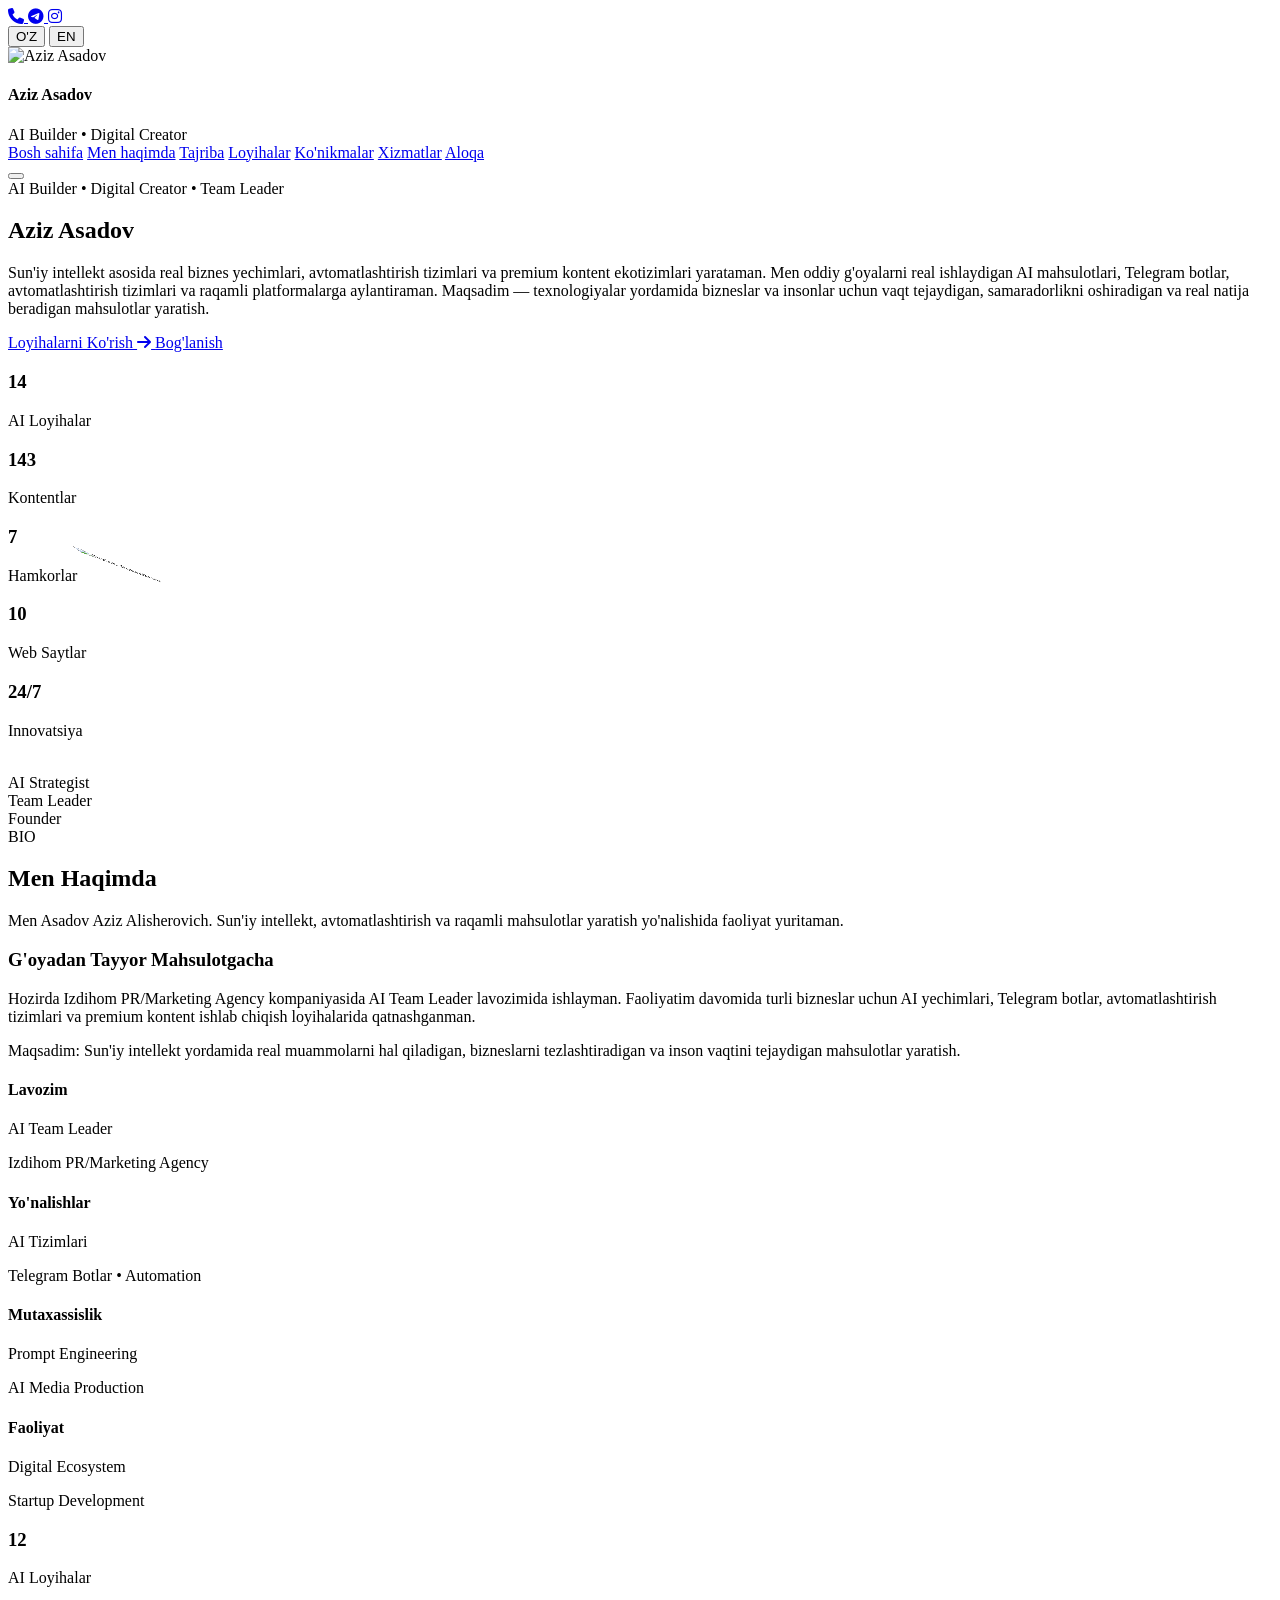
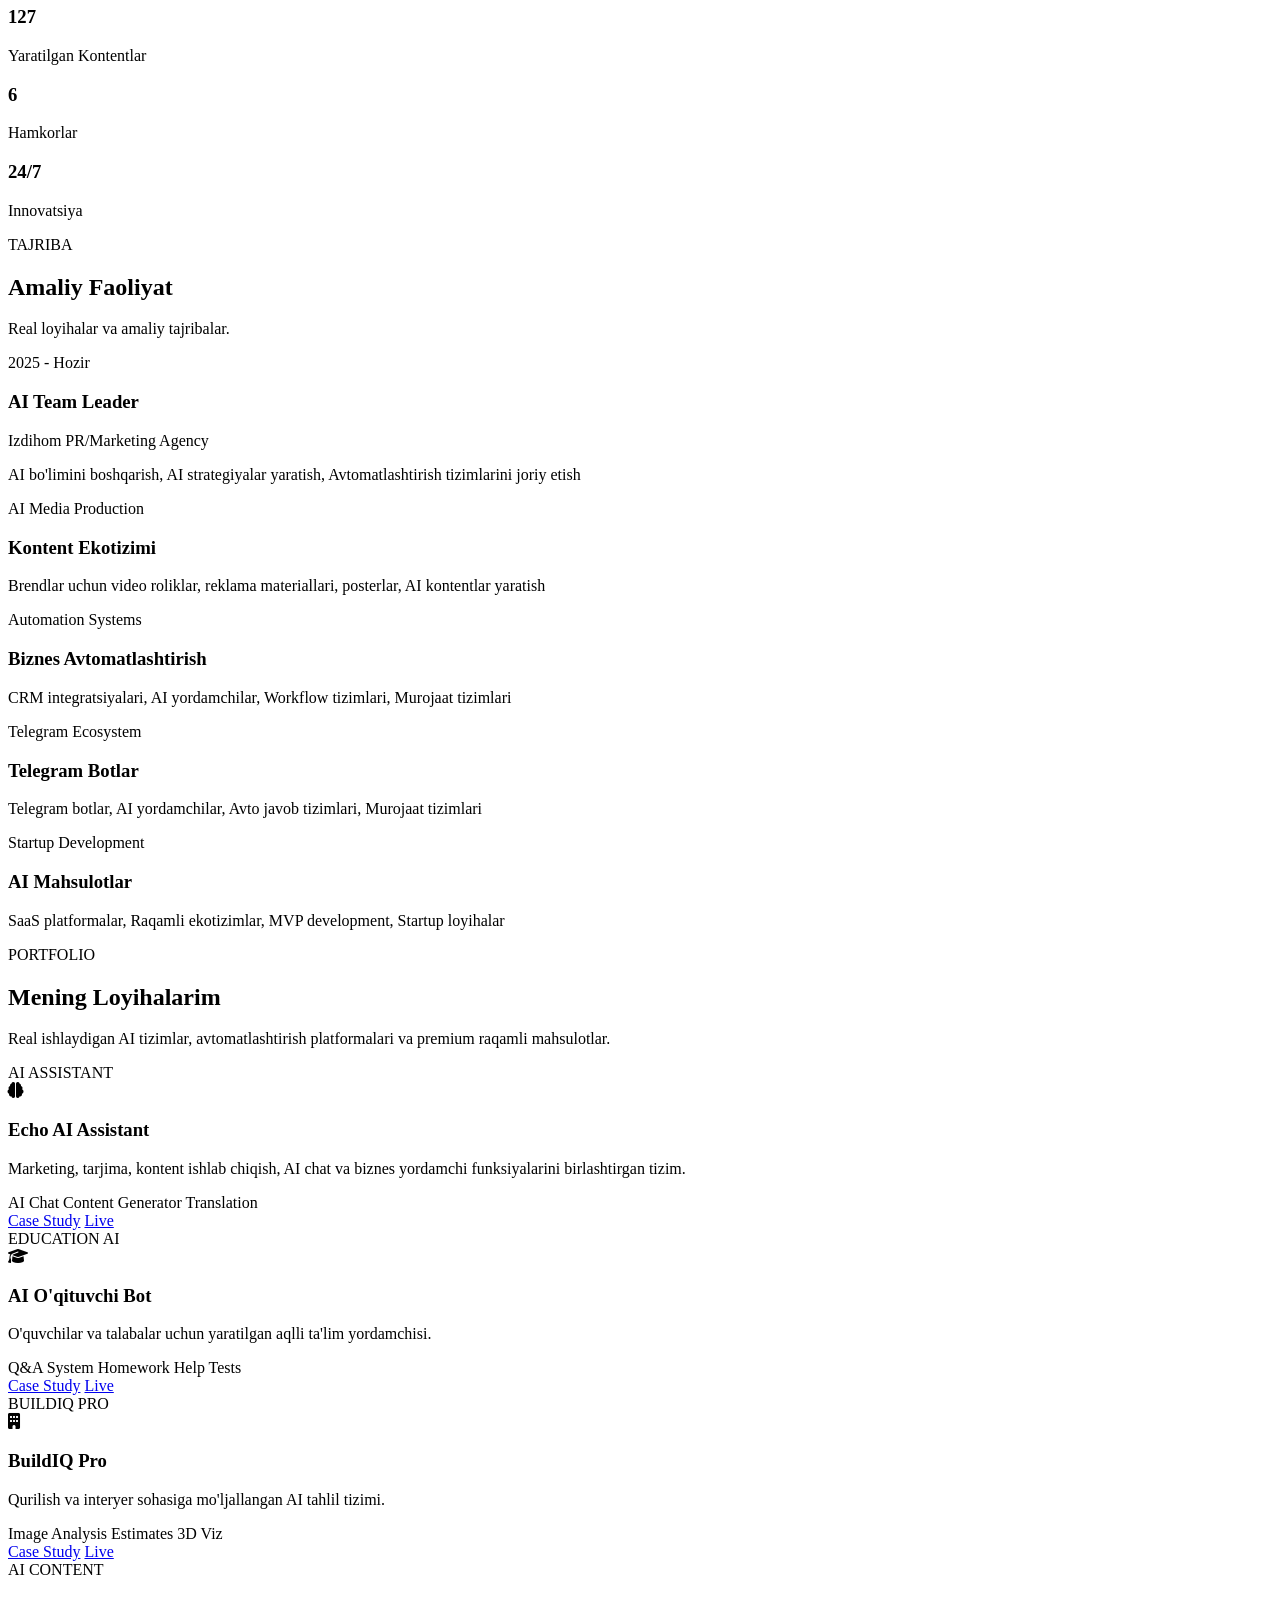
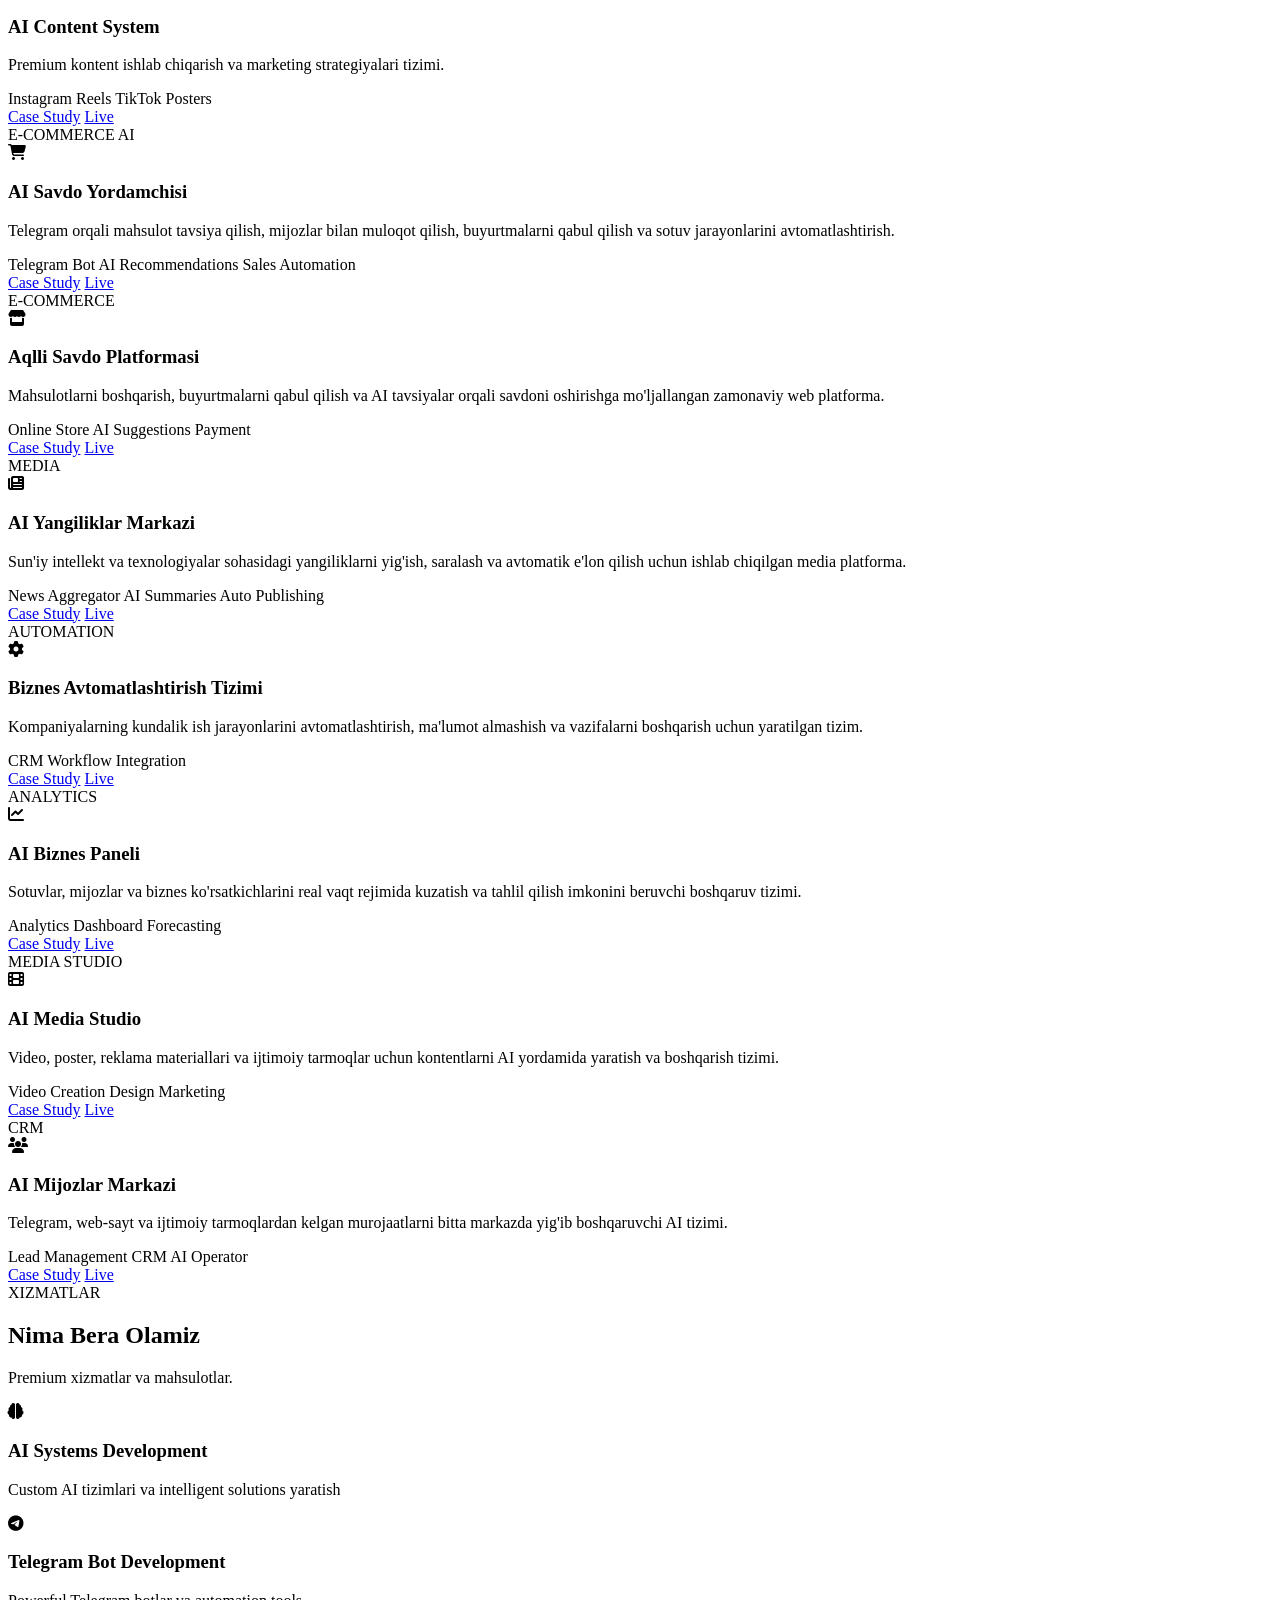
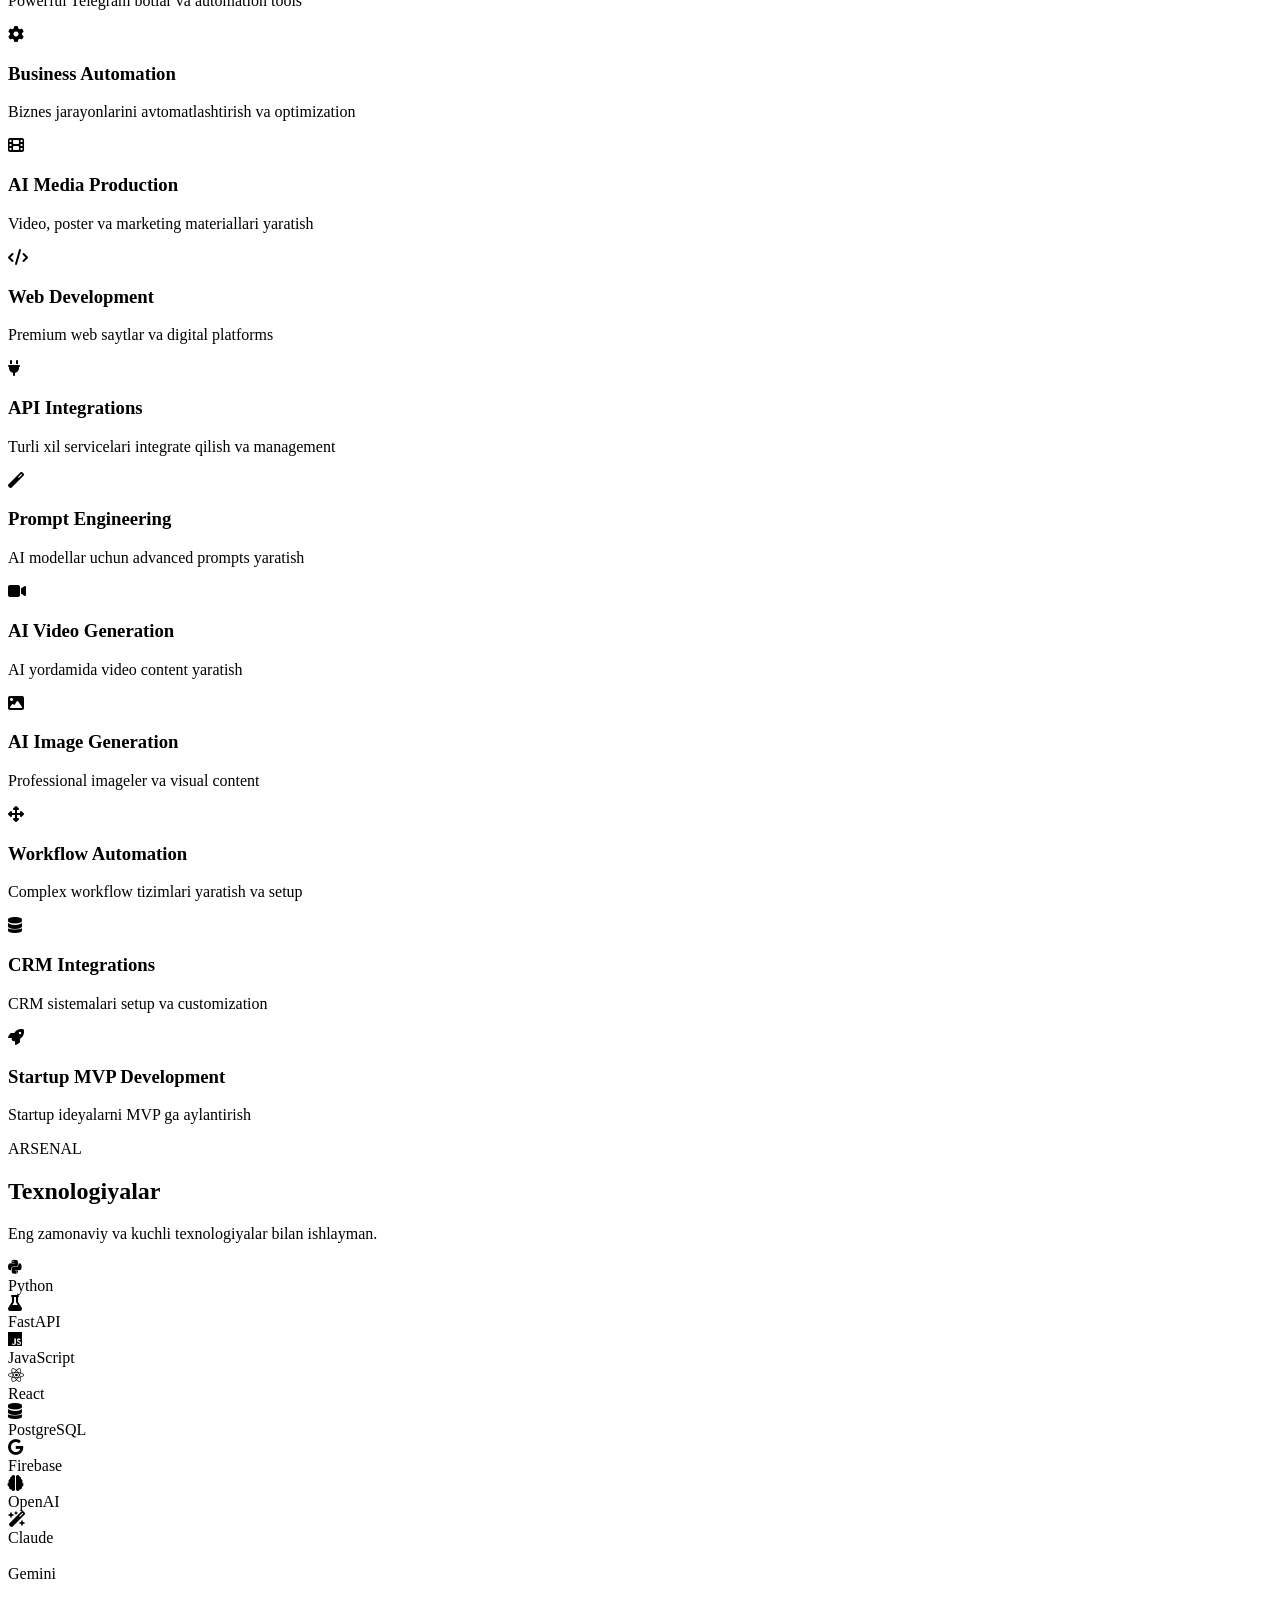
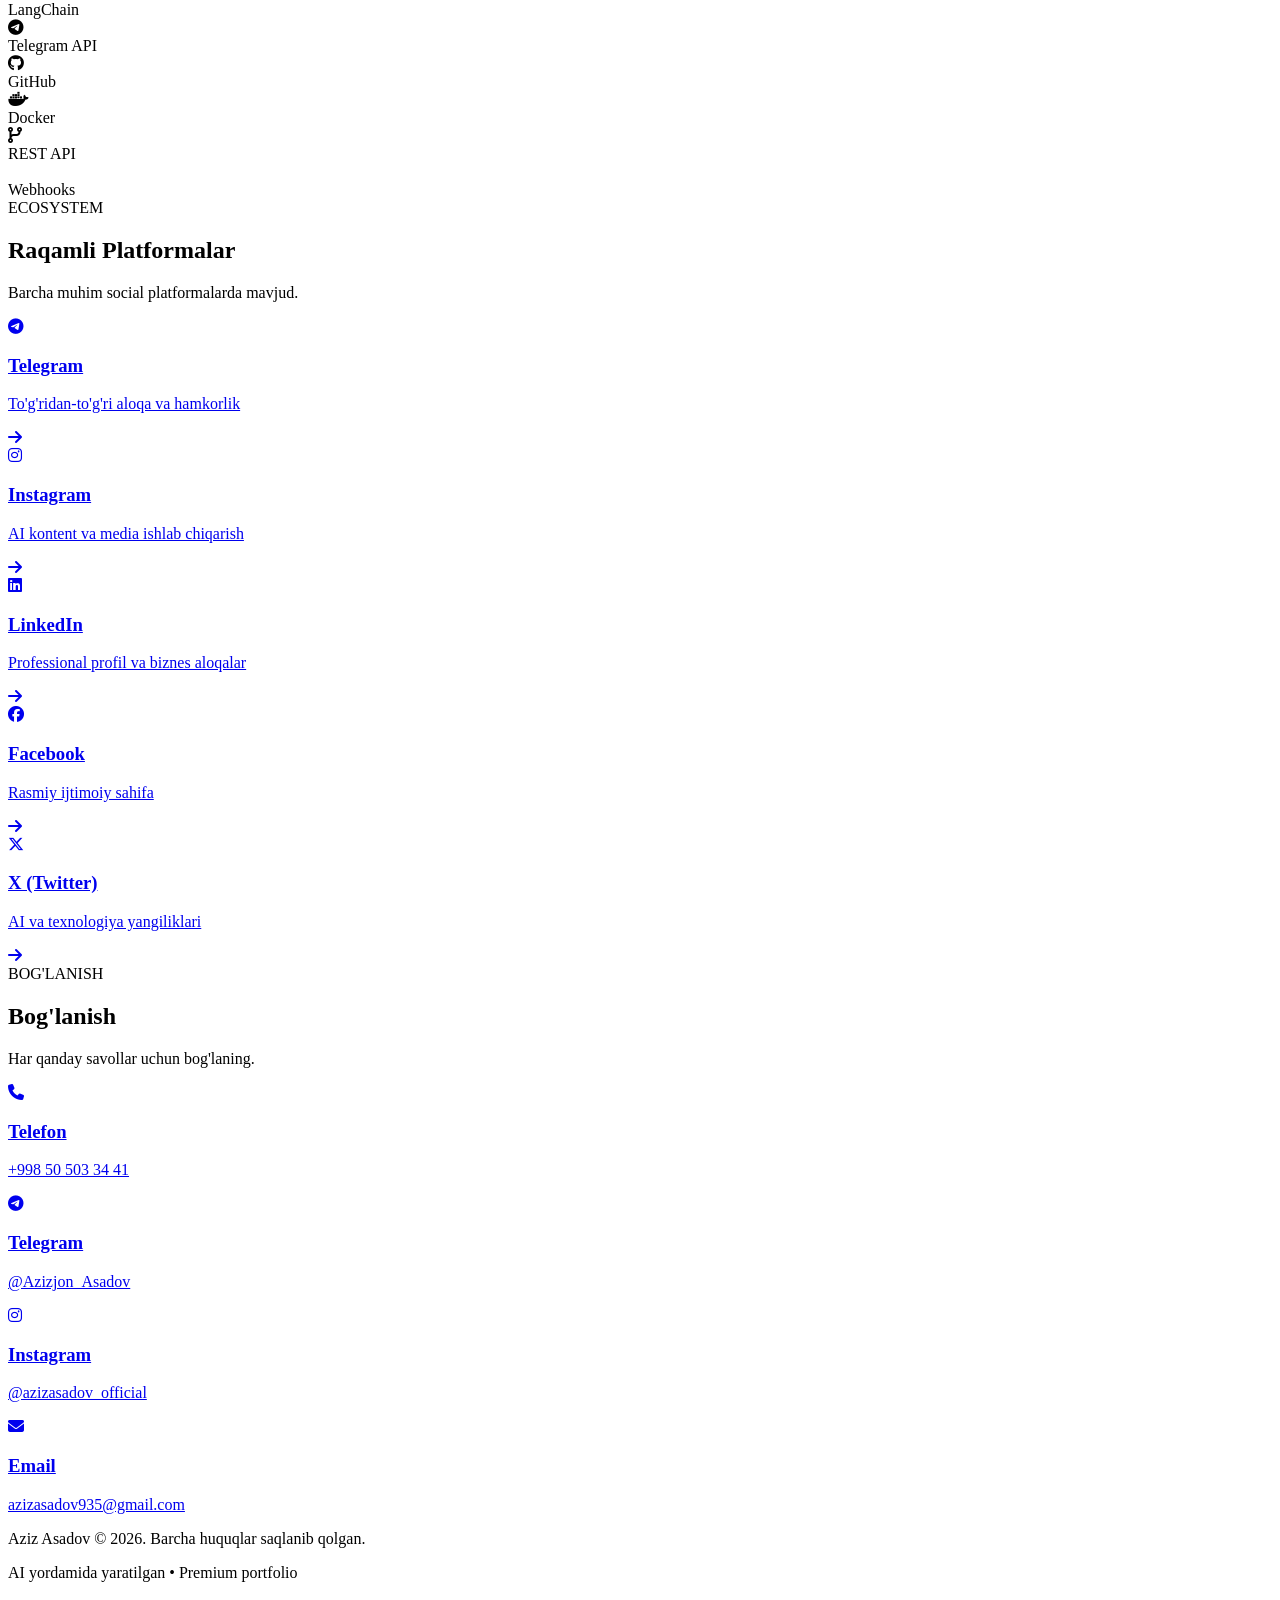
==== index (6).html @ 0d64b7e1 "Add files via upload" ====
<!DOCTYPE html>
<html lang="uz">
<head>
  <meta charset="UTF-8">
  <meta name="viewport" content="width=device-width, initial-scale=1.0">
  <title>Aziz Asadov | AI Builder & Digital Creator | Premium Portfolio</title>
  <meta name="description" content="Aziz Asadov - Senior AI Builder, Digital Creator, Startup Founder. Sun'iy intellekt, Telegram botlar, automation systems va premium digital products.">
  <meta name="keywords" content="Aziz Asadov, AI Builder, Startup Founder, Telegram Bot Developer, AI Systems">
  <meta property="og:title" content="Aziz Asadov | AI Builder & Digital Creator">
  <meta property="og:description" content="Premium portfolio showcasing AI systems, automation platforms and digital products.">
  <meta name="twitter:card" content="summary_large_image">
  
  <link rel="preconnect" href="https://fonts.googleapis.com">
  <link rel="preconnect" href="https://fonts.gstatic.com" crossorigin>
  <link href="https://fonts.googleapis.com/css2?family=Inter:wght@300;400;500;600;700;800;900&display=swap" rel="stylesheet">
  <link rel="stylesheet" href="https://cdnjs.cloudflare.com/ajax/libs/font-awesome/6.5.2/css/all.min.css">
  
  <link rel="stylesheet" href="assets/css/main.css">
  <link rel="stylesheet" href="assets/css/animations.css">
  <link rel="stylesheet" href="assets/css/responsive.css">

  <link rel="icon" type="image/png" href="assets/icons/favicon.png">
  <link rel="apple-touch-icon" href="assets/icons/favicon.png">
  
</head>
<body>

  <!-- ====================================
       PREMIUM LOADING SCREEN
  ==================================== -->
  <div id="loader" class="premium-loader">
    <div class="loader-background">
      <svg class="circuit-board" viewBox="0 0 1000 1000" xmlns="http://www.w3.org/2000/svg">
        <defs>
          <linearGradient id="circuit-grad" x1="0%" y1="0%" x2="100%" y2="100%">
            <stop offset="0%" style="stop-color:#7C3AED;stop-opacity:0.3" />
            <stop offset="50%" style="stop-color:#06B6D4;stop-opacity:0.3" />
            <stop offset="100%" style="stop-color:#7C3AED;stop-opacity:0.3" />
          </linearGradient>
        </defs>
        <!-- Circuit lines -->
        <circle cx="500" cy="500" r="400" fill="none" stroke="url(#circuit-grad)" stroke-width="2" opacity="0.3"/>
        <circle cx="500" cy="500" r="300" fill="none" stroke="url(#circuit-grad)" stroke-width="1.5" opacity="0.2"/>
      </svg>
    </div>

   <div class="loader-content">
    <!-- Avatar circle -->
    <div class="loader-avatar-wrapper">
        <div class="avatar-pulse"></div>

        <img
            src="assets/images/avatar.png"
            alt="Aziz Asadov"
            class="loader-avatar"
        >

        <div class="avatar-ring-1"></div>
        <div class="avatar-ring-2"></div>
    </div>
  </div>

      <!-- Center text -->
      <h1 class="loader-title">AZIZ ASADOV</h1>
      <p class="loader-subtitle">Initializing Digital Ecosystem...</p>

      <!-- Status items -->
      <div class="loader-status">
        <div class="status-item">
          <i class="fas fa-brain"></i>
          <span>AI SYSTEMS</span>
        </div>
        <div class="status-item">
          <i class="fas fa-database"></i>
          <span>DATABASE</span>
        </div>
        <div class="status-item">
          <i class="fas fa-cloud"></i>
          <span>API SERVICES</span>
        </div>
        <div class="status-item">
          <i class="fas fa-cog"></i>
          <span>AUTOMATION</span>
        </div>
        <div class="status-item">
          <i class="fas fa-play-circle"></i>
          <span>MEDIA ENGINE</span>
        </div>
      </div>

      <!-- Progress bar -->
      <div class="progress-wrapper">
        <div class="progress-bar">
          <div class="progress-fill"></div>
        </div>
        <span class="progress-text">0%</span>
      </div>

      <!-- Quote -->
      <p class="loader-quote">Kod. G'oya. Intellekt. Natija.</p>
      <p class="loader-tagline">AI BILAN CHEKSIZ IMKONIYATLAR</p>
    </div>
  </div>

  <!-- ====================================
       AURORA BACKGROUND
  ==================================== -->
  <div class="aurora-container">
    <div class="aurora aurora-1"></div>
    <div class="aurora aurora-2"></div>
    <div class="aurora aurora-3"></div>
  </div>

  <!-- ====================================
       FLOATING DOCK
  ==================================== -->
  <div class="floating-dock">
    <a href="tel:+998505033441" class="dock-item" data-tooltip="+998 50 503 34 41">
      <i class="fas fa-phone"></i>
    </a>
    <a href="https://t.me/Azizjon_Asadov" target="_blank" class="dock-item" data-tooltip="@Azizjon_Asadov">
      <i class="fab fa-telegram"></i>
    </a>
    <a href="https://instagram.com/azizasadov_official" target="_blank" class="dock-item" data-tooltip="@azizasadov_official">
      <i class="fab fa-instagram"></i>
    </a>
  </div>

  <!-- ====================================
       LANGUAGE SWITCHER
  ==================================== -->
  <div class="language-switcher">
    <button class="lang-btn active" data-lang="uz">O'Z</button>
    <button class="lang-btn" data-lang="en">EN</button>
  </div>

  <!-- ====================================
       HEADER
  ==================================== -->
  <header class="header">
    <div class="container">
      <div class="logo-avatar">
         <img src="assets/images/avatar.png" alt="Aziz Asadov">
        </div>
        <div class="logo-text-group">
          <h4 class="logo-name">Aziz Asadov</h4>
          <span class="logo-subtitle">AI Builder • Digital Creator</span>
        </div>
      </div>

      <nav class="navbar" id="navbar">
        <a href="#home" class="nav-link" data-text-key="nav.home">Bosh sahifa</a>
        <a href="#about" class="nav-link" data-text-key="nav.about">Men haqimda</a>
        <a href="#experience" class="nav-link" data-text-key="nav.experience">Tajriba</a>
        <a href="#projects" class="nav-link" data-text-key="nav.projects">Loyihalar</a>
        <a href="#skills" class="nav-link" data-text-key="nav.skills">Ko'nikmalar</a>
        <a href="#services" class="nav-link" data-text-key="nav.services">Xizmatlar</a>
        <a href="#contact" class="nav-link" data-text-key="nav.contact">Aloqa</a>
      </nav>

      <button class="mobile-menu-btn">
        <span></span>
        <span></span>
        <span></span>
      </button>
    </div>
  </header>

  <!-- ====================================
       HERO SECTION
  ==================================== -->
  <section id="home" class="hero">
    <div class="container">
      <div class="hero-content">
        <div class="hero-left">
          <div class="hero-badge">AI Builder • Digital Creator • Team Leader</div>
          <h1 class="hero-title">Aziz Asadov</h1>
          <p class="hero-description">Sun'iy intellekt asosida real biznes yechimlari, avtomatlashtirish tizimlari va premium kontent ekotizimlari yarataman.
          
Men oddiy g'oyalarni real ishlaydigan AI mahsulotlari, Telegram botlar, avtomatlashtirish tizimlari va raqamli platformalarga aylantiraman. Maqsadim — texnologiyalar yordamida bizneslar va insonlar uchun vaqt tejaydigan, samaradorlikni oshiradigan va real natija beradigan mahsulotlar yaratish.</p>
          <div class="hero-cta">
            <a href="#projects" class="btn btn-primary">
              Loyihalarni Ko'rish
              <span class="btn-icon"><i class="fas fa-arrow-right"></i></span>
            </a>
            <a href="#contact" class="btn btn-secondary">Bog'lanish</a>
          </div>
          <div class="hero-stats">
            <div class="stat"><h3>20<span>+</span></h3><p>AI Loyihalar</p></div>
            <div class="stat"><h3>200<span>+</span></h3><p>Kontentlar</p></div>
            <div class="stat"><h3>10<span>+</span></h3><p>Hamkorlar</p></div>
            <div class="stat"><h3>15<span>+</span></h3><p>Web Saytlar</p></div>
            <div class="stat"><h3>24<span>/7</span></h3><p>Innovatsiya</p></div>
          </div>
        </div>
        <div class="hero-right">
          <div class="avatar-container">
            <div class="ring ring-1"></div>
            <div class="ring ring-2"></div>
            <div class="ring ring-3"></div>
            <div class="avatar-wrapper">
              <img src="assets/images/avatar.png" alt="Aziz Asadov" class="avatar">
              </div>
              <div class="ai-particles">
                <div class="particle particle-1"></div>
                <div class="particle particle-2"></div>
                <div class="particle particle-3"></div>
              </div>
            </div>
            <div class="floating-badge badge-1">AI Strategist</div>
            <div class="floating-badge badge-2">Team Leader</div>
            <div class="floating-badge badge-3">Founder</div>
          </div>
        </div>
      </div>
    </div>
  </section>

  <!-- ====================================
       ABOUT SECTION
  ==================================== -->
  <section id="about" class="about">
    <div class="container">
      <div class="section-header">
        <span class="section-label">BIO</span>
        <h2 class="section-title">Men Haqimda</h2>
        <p class="section-subtitle">Men Asadov Aziz Alisherovich. Sun'iy intellekt, avtomatlashtirish va raqamli mahsulotlar yaratish yo'nalishida faoliyat yuritaman.</p>
      </div>
      <div class="about-grid">
        <div class="about-left">
          <div class="large-card">
            <h3 class="card-title">G'oyadan Tayyor Mahsulotgacha</h3>
            <p class="card-text">Hozirda Izdihom PR/Marketing Agency kompaniyasida AI Team Leader lavozimida ishlayman. Faoliyatim davomida turli bizneslar uchun AI yechimlari, Telegram botlar, avtomatlashtirish tizimlari va premium kontent ishlab chiqish loyihalarida qatnashganman.</p>
            <p class="card-text">Maqsadim: Sun'iy intellekt yordamida real muammolarni hal qiladigan, bizneslarni tezlashtiradigan va inson vaqtini tejaydigan mahsulotlar yaratish.</p>
          </div>
        </div>
        <div class="about-right">
          <div class="info-card">
            <h4 class="info-title">Lavozim</h4>
            <p class="info-value">AI Team Leader</p>
            <span class="info-sub">Izdihom PR/Marketing Agency</span>
          </div>
          <div class="info-card">
            <h4 class="info-title">Yo'nalishlar</h4>
            <p class="info-value">AI Tizimlari</p>
            <span class="info-sub">Telegram Botlar • Automation</span>
          </div>
          <div class="info-card">
            <h4 class="info-title">Mutaxassislik</h4>
            <p class="info-value">Prompt Engineering</p>
            <span class="info-sub">AI Media Production</span>
          </div>
          <div class="info-card">
            <h4 class="info-title">Faoliyat</h4>
            <p class="info-value">Digital Ecosystem</p>
            <span class="info-sub">Startup Development</span>
          </div>
        </div>
      </div>
    </div>
  </section>

  <!-- ====================================
       ACHIEVEMENTS
  ==================================== -->
  <section class="achievements">
    <div class="container">
      <div class="achievement-grid">
        <div class="achievement-card">
          <h3>20<span>+</span></h3>
          <p>AI Loyihalar</p>
        </div>
        <div class="achievement-card">
          <h3>200<span>+</span></h3>
          <p>Yaratilgan Kontentlar</p>
        </div>
        <div class="achievement-card">
          <h3>10<span>+</span></h3>
          <p>Hamkorlar</p>
        </div>
        <div class="achievement-card">
          <h3>24<span>/7</span></h3>
          <p>Innovatsiya</p>
        </div>
      </div>
    </div>
  </section>

  <!-- ====================================
       EXPERIENCE TIMELINE
  ==================================== -->
  <section id="experience" class="experience">
    <div class="container">
      <div class="section-header">
        <span class="section-label">TAJRIBA</span>
        <h2 class="section-title">Amaliy Faoliyat</h2>
        <p class="section-subtitle">Real loyihalar va amaliy tajribalar.</p>
      </div>
      <div class="timeline">
        <div class="timeline-item">
          <div class="timeline-marker"></div>
          <div class="timeline-content">
            <span class="timeline-label">2025 - Hozir</span>
            <h3 class="timeline-title">AI Team Leader</h3>
            <p class="timeline-company">Izdihom PR/Marketing Agency</p>
            <p class="timeline-desc">AI bo'limini boshqarish, AI strategiyalar yaratish, Avtomatlashtirish tizimlarini joriy etish</p>
          </div>
        </div>
        <div class="timeline-item">
          <div class="timeline-marker"></div>
          <div class="timeline-content">
            <span class="timeline-label">AI Media Production</span>
            <h3 class="timeline-title">Kontent Ekotizimi</h3>
            <p class="timeline-desc">Brendlar uchun video roliklar, reklama materiallari, posterlar, AI kontentlar yaratish</p>
          </div>
        </div>
        <div class="timeline-item">
          <div class="timeline-marker"></div>
          <div class="timeline-content">
            <span class="timeline-label">Automation Systems</span>
            <h3 class="timeline-title">Biznes Avtomatlashtirish</h3>
            <p class="timeline-desc">CRM integratsiyalari, AI yordamchilar, Workflow tizimlari, Murojaat tizimlari</p>
          </div>
        </div>
        <div class="timeline-item">
          <div class="timeline-marker"></div>
          <div class="timeline-content">
            <span class="timeline-label">Telegram Ecosystem</span>
            <h3 class="timeline-title">Telegram Botlar</h3>
            <p class="timeline-desc">Telegram botlar, AI yordamchilar, Avto javob tizimlari, Murojaat tizimlari</p>
          </div>
        </div>
        <div class="timeline-item">
          <div class="timeline-marker"></div>
          <div class="timeline-content">
            <span class="timeline-label">Startup Development</span>
            <h3 class="timeline-title">AI Mahsulotlar</h3>
            <p class="timeline-desc">SaaS platformalar, Raqamli ekotizimlar, MVP development, Startup loyihalar</p>
          </div>
        </div>
      </div>
    </div>
  </section>

  <!-- ====================================
       PROJECTS SECTION
  ==================================== -->
  <section id="projects" class="projects">
    <div class="container">
      <div class="section-header">
        <span class="section-label">PORTFOLIO</span>
        <h2 class="section-title">Mening Loyihalarim</h2>
        <p class="section-subtitle">Real ishlaydigan AI tizimlar, avtomatlashtirish platformalari va premium raqamli mahsulotlar.</p>
      </div>
      <div class="projects-grid">
        <!-- 1 -->
        <article class="project-card">
          <div class="project-header">
            <span class="project-type">AI ASSISTANT</span>
            <div class="project-icon"><i class="fas fa-brain"></i></div>
          </div>
          <h3 class="project-title">Echo AI Assistant</h3>
          <p class="project-desc">Marketing, tarjima, kontent ishlab chiqish, AI chat va biznes yordamchi funksiyalarini birlashtirgan tizim.</p>
          <div class="project-tech">
            <span class="tech-tag">AI Chat</span>
            <span class="tech-tag">Content Generator</span>
            <span class="tech-tag">Translation</span>
          </div>
          <div class="project-footer">
            <a href="#" class="project-link">Case Study</a>
            <a href="#" class="project-link live">Live</a>
          </div>
        </article>

        <!-- 2 -->
        <article class="project-card">
          <div class="project-header">
            <span class="project-type">EDUCATION AI</span>
            <div class="project-icon"><i class="fas fa-graduation-cap"></i></div>
          </div>
          <h3 class="project-title">AI O'qituvchi Bot</h3>
          <p class="project-desc">O'quvchilar va talabalar uchun yaratilgan aqlli ta'lim yordamchisi.</p>
          <div class="project-tech">
            <span class="tech-tag">Q&A System</span>
            <span class="tech-tag">Homework Help</span>
            <span class="tech-tag">Tests</span>
          </div>
          <div class="project-footer">
            <a href="#" class="project-link">Case Study</a>
            <a href="#" class="project-link live">Live</a>
          </div>
        </article>

        <!-- 3 -->
        <article class="project-card">
          <div class="project-header">
            <span class="project-type">BUILDIQ PRO</span>
            <div class="project-icon"><i class="fas fa-building"></i></div>
          </div>
          <h3 class="project-title">BuildIQ Pro</h3>
          <p class="project-desc">Qurilish va interyer sohasiga mo'ljallangan AI tahlil tizimi.</p>
          <div class="project-tech">
            <span class="tech-tag">Image Analysis</span>
            <span class="tech-tag">Estimates</span>
            <span class="tech-tag">3D Viz</span>
          </div>
          <div class="project-footer">
            <a href="#" class="project-link">Case Study</a>
            <a href="#" class="project-link live">Live</a>
          </div>
        </article>

        <!-- 4 -->
        <article class="project-card">
          <div class="project-header">
            <span class="project-type">AI CONTENT</span>
            <div class="project-icon"><i class="fas fa-sparkles"></i></div>
          </div>
          <h3 class="project-title">AI Content System</h3>
          <p class="project-desc">Premium kontent ishlab chiqarish va marketing strategiyalari tizimi.</p>
          <div class="project-tech">
            <span class="tech-tag">Instagram Reels</span>
            <span class="tech-tag">TikTok</span>
            <span class="tech-tag">Posters</span>
          </div>
          <div class="project-footer">
            <a href="#" class="project-link">Case Study</a>
            <a href="#" class="project-link live">Live</a>
          </div>
        </article>

        <!-- 5 -->
        <article class="project-card">
          <div class="project-header">
            <span class="project-type">E-COMMERCE AI</span>
            <div class="project-icon"><i class="fas fa-shopping-cart"></i></div>
          </div>
          <h3 class="project-title">AI Savdo Yordamchisi</h3>
          <p class="project-desc">Telegram orqali mahsulot tavsiya qilish, mijozlar bilan muloqot qilish, buyurtmalarni qabul qilish va sotuv jarayonlarini avtomatlashtirish.</p>
          <div class="project-tech">
            <span class="tech-tag">Telegram Bot</span>
            <span class="tech-tag">AI Recommendations</span>
            <span class="tech-tag">Sales Automation</span>
          </div>
          <div class="project-footer">
            <a href="#" class="project-link">Case Study</a>
            <a href="#" class="project-link live">Live</a>
          </div>
        </article>

        <!-- 6 -->
        <article class="project-card">
          <div class="project-header">
            <span class="project-type">E-COMMERCE</span>
            <div class="project-icon"><i class="fas fa-store"></i></div>
          </div>
          <h3 class="project-title">Aqlli Savdo Platformasi</h3>
          <p class="project-desc">Mahsulotlarni boshqarish, buyurtmalarni qabul qilish va AI tavsiyalar orqali savdoni oshirishga mo'ljallangan zamonaviy web platforma.</p>
          <div class="project-tech">
            <span class="tech-tag">Online Store</span>
            <span class="tech-tag">AI Suggestions</span>
            <span class="tech-tag">Payment</span>
          </div>
          <div class="project-footer">
            <a href="#" class="project-link">Case Study</a>
            <a href="#" class="project-link live">Live</a>
          </div>
        </article>

        <!-- 7 -->
        <article class="project-card">
          <div class="project-header">
            <span class="project-type">MEDIA</span>
            <div class="project-icon"><i class="fas fa-newspaper"></i></div>
          </div>
          <h3 class="project-title">AI Yangiliklar Markazi</h3>
          <p class="project-desc">Sun'iy intellekt va texnologiyalar sohasidagi yangiliklarni yig'ish, saralash va avtomatik e'lon qilish uchun ishlab chiqilgan media platforma.</p>
          <div class="project-tech">
            <span class="tech-tag">News Aggregator</span>
            <span class="tech-tag">AI Summaries</span>
            <span class="tech-tag">Auto Publishing</span>
          </div>
          <div class="project-footer">
            <a href="#" class="project-link">Case Study</a>
            <a href="#" class="project-link live">Live</a>
          </div>
        </article>

        <!-- 8 -->
        <article class="project-card">
          <div class="project-header">
            <span class="project-type">AUTOMATION</span>
            <div class="project-icon"><i class="fas fa-cog"></i></div>
          </div>
          <h3 class="project-title">Biznes Avtomatlashtirish Tizimi</h3>
          <p class="project-desc">Kompaniyalarning kundalik ish jarayonlarini avtomatlashtirish, ma'lumot almashish va vazifalarni boshqarish uchun yaratilgan tizim.</p>
          <div class="project-tech">
            <span class="tech-tag">CRM</span>
            <span class="tech-tag">Workflow</span>
            <span class="tech-tag">Integration</span>
          </div>
          <div class="project-footer">
            <a href="#" class="project-link">Case Study</a>
            <a href="#" class="project-link live">Live</a>
          </div>
        </article>

        <!-- 9 -->
        <article class="project-card">
          <div class="project-header">
            <span class="project-type">ANALYTICS</span>
            <div class="project-icon"><i class="fas fa-chart-line"></i></div>
          </div>
          <h3 class="project-title">AI Biznes Paneli</h3>
          <p class="project-desc">Sotuvlar, mijozlar va biznes ko'rsatkichlarini real vaqt rejimida kuzatish va tahlil qilish imkonini beruvchi boshqaruv tizimi.</p>
          <div class="project-tech">
            <span class="tech-tag">Analytics</span>
            <span class="tech-tag">Dashboard</span>
            <span class="tech-tag">Forecasting</span>
          </div>
          <div class="project-footer">
            <a href="#" class="project-link">Case Study</a>
            <a href="#" class="project-link live">Live</a>
          </div>
        </article>

        <!-- 10 -->
        <article class="project-card">
          <div class="project-header">
            <span class="project-type">MEDIA STUDIO</span>
            <div class="project-icon"><i class="fas fa-film"></i></div>
          </div>
          <h3 class="project-title">AI Media Studio</h3>
          <p class="project-desc">Video, poster, reklama materiallari va ijtimoiy tarmoqlar uchun kontentlarni AI yordamida yaratish va boshqarish tizimi.</p>
          <div class="project-tech">
            <span class="tech-tag">Video Creation</span>
            <span class="tech-tag">Design</span>
            <span class="tech-tag">Marketing</span>
          </div>
          <div class="project-footer">
            <a href="#" class="project-link">Case Study</a>
            <a href="#" class="project-link live">Live</a>
          </div>
        </article>

        <!-- 11 -->
        <article class="project-card">
          <div class="project-header">
            <span class="project-type">CRM</span>
            <div class="project-icon"><i class="fas fa-users"></i></div>
          </div>
          <h3 class="project-title">AI Mijozlar Markazi</h3>
          <p class="project-desc">Telegram, web-sayt va ijtimoiy tarmoqlardan kelgan murojaatlarni bitta markazda yig'ib boshqaruvchi AI tizimi.</p>
          <div class="project-tech">
            <span class="tech-tag">Lead Management</span>
            <span class="tech-tag">CRM</span>
            <span class="tech-tag">AI Operator</span>
          </div>
          <div class="project-footer">
            <a href="#" class="project-link">Case Study</a>
            <a href="#" class="project-link live">Live</a>
          </div>
        </article>
      </div>
    </div>
  </section>

  <!-- ====================================
       SERVICES SECTION
  ==================================== -->
  <section id="services" class="services">
    <div class="container">
      <div class="section-header">
        <span class="section-label">XIZMATLAR</span>
        <h2 class="section-title">Nima Bera Olamiz</h2>
        <p class="section-subtitle">Premium xizmatlar va mahsulotlar.</p>
      </div>
      <div class="services-grid">
        <div class="service-card">
          <div class="service-icon"><i class="fas fa-brain"></i></div>
          <h3>AI Systems Development</h3>
          <p>Custom AI tizimlari va intelligent solutions yaratish</p>
        </div>
        <div class="service-card">
          <div class="service-icon"><i class="fab fa-telegram"></i></div>
          <h3>Telegram Bot Development</h3>
          <p>Powerful Telegram botlar va automation tools</p>
        </div>
        <div class="service-card">
          <div class="service-icon"><i class="fas fa-cog"></i></div>
          <h3>Business Automation</h3>
          <p>Biznes jarayonlarini avtomatlashtirish va optimization</p>
        </div>
        <div class="service-card">
          <div class="service-icon"><i class="fas fa-film"></i></div>
          <h3>AI Media Production</h3>
          <p>Video, poster va marketing materiallari yaratish</p>
        </div>
        <div class="service-card">
          <div class="service-icon"><i class="fas fa-code"></i></div>
          <h3>Web Development</h3>
          <p>Premium web saytlar va digital platforms</p>
        </div>
        <div class="service-card">
          <div class="service-icon"><i class="fas fa-plug"></i></div>
          <h3>API Integrations</h3>
          <p>Turli xil servicelari integrate qilish va management</p>
        </div>
        <div class="service-card">
          <div class="service-icon"><i class="fas fa-magic"></i></div>
          <h3>Prompt Engineering</h3>
          <p>AI modellar uchun advanced prompts yaratish</p>
        </div>
        <div class="service-card">
          <div class="service-icon"><i class="fas fa-video"></i></div>
          <h3>AI Video Generation</h3>
          <p>AI yordamida video content yaratish</p>
        </div>
        <div class="service-card">
          <div class="service-icon"><i class="fas fa-image"></i></div>
          <h3>AI Image Generation</h3>
          <p>Professional imageler va visual content</p>
        </div>
        <div class="service-card">
          <div class="service-icon"><i class="fas fa-arrows-alt"></i></div>
          <h3>Workflow Automation</h3>
          <p>Complex workflow tizimlari yaratish va setup</p>
        </div>
        <div class="service-card">
          <div class="service-icon"><i class="fas fa-database"></i></div>
          <h3>CRM Integrations</h3>
          <p>CRM sistemalari setup va customization</p>
        </div>
        <div class="service-card">
          <div class="service-icon"><i class="fas fa-rocket"></i></div>
          <h3>Startup MVP Development</h3>
          <p>Startup ideyalarni MVP ga aylantirish</p>
        </div>
      </div>
    </div>
  </section>

  <!-- ====================================
       TECH ARSENAL
  ==================================== -->
  <section id="skills" class="skills">
    <div class="container">
      <div class="section-header">
        <span class="section-label">ARSENAL</span>
        <h2 class="section-title">Texnologiyalar</h2>
        <p class="section-subtitle">Eng zamonaviy va kuchli texnologiyalar bilan ishlayman.</p>
      </div>
      <div class="tech-showcase">
        <div class="tech-grid">
          <div class="tech-item">
            <div class="tech-icon"><i class="fab fa-python"></i></div>
            <span>Python</span>
          </div>
          <div class="tech-item">
            <div class="tech-icon"><i class="fas fa-flask"></i></div>
            <span>FastAPI</span>
          </div>
          <div class="tech-item">
            <div class="tech-icon"><i class="fab fa-js"></i></div>
            <span>JavaScript</span>
          </div>
          <div class="tech-item">
            <div class="tech-icon"><i class="fab fa-react"></i></div>
            <span>React</span>
          </div>
          <div class="tech-item">
            <div class="tech-icon"><i class="fas fa-database"></i></div>
            <span>PostgreSQL</span>
          </div>
          <div class="tech-item">
            <div class="tech-icon"><i class="fab fa-google"></i></div>
            <span>Firebase</span>
          </div>
          <div class="tech-item">
            <div class="tech-icon"><i class="fas fa-brain"></i></div>
            <span>OpenAI</span>
          </div>
          <div class="tech-item">
            <div class="tech-icon"><i class="fas fa-wand-magic-sparkles"></i></div>
            <span>Claude</span>
          </div>
          <div class="tech-item">
            <div class="tech-icon"><i class="fas fa-sparkles"></i></div>
            <span>Gemini</span>
          </div>
          <div class="tech-item">
            <div class="tech-icon"><i class="fas fa-link-chain"></i></div>
            <span>LangChain</span>
          </div>
          <div class="tech-item">
            <div class="tech-icon"><i class="fab fa-telegram"></i></div>
            <span>Telegram API</span>
          </div>
          <div class="tech-item">
            <div class="tech-icon"><i class="fab fa-github"></i></div>
            <span>GitHub</span>
          </div>
          <div class="tech-item">
            <div class="tech-icon"><i class="fab fa-docker"></i></div>
            <span>Docker</span>
          </div>
          <div class="tech-item">
            <div class="tech-icon"><i class="fas fa-code-branch"></i></div>
            <span>REST API</span>
          </div>
          <div class="tech-item">
            <div class="tech-icon"><i class="fas fa-hook"></i></div>
            <span>Webhooks</span>
          </div>
        </div>
      </div>
    </div>
  </section>

  <!-- ====================================
       DIGITAL ECOSYSTEM
  ==================================== -->
  <section class="digital-ecosystem">
    <div class="container">
      <div class="section-header">
        <span class="section-label">ECOSYSTEM</span>
        <h2 class="section-title">Raqamli Platformalar</h2>
        <p class="section-subtitle">Barcha muhim social platformalarda mavjud.</p>
      </div>
      <div class="social-cards-grid">
        <a href="https://t.me/Azizjon_Asadov" target="_blank" class="social-card">
          <div class="social-icon"><i class="fab fa-telegram"></i></div>
          <h3>Telegram</h3>
          <p>To'g'ridan-to'g'ri aloqa va hamkorlik</p>
          <span class="social-arrow"><i class="fas fa-arrow-right"></i></span>
        </a>
        <a href="https://instagram.com/azizasadov_official" target="_blank" class="social-card">
          <div class="social-icon"><i class="fab fa-instagram"></i></div>
          <h3>Instagram</h3>
          <p>AI kontent va media ishlab chiqarish</p>
          <span class="social-arrow"><i class="fas fa-arrow-right"></i></span>
        </a>
        <a href="https://linkedin.com/in/aziz-asadov-5956373b1" target="_blank" class="social-card">
          <div class="social-icon"><i class="fab fa-linkedin"></i></div>
          <h3>LinkedIn</h3>
          <p>Professional profil va biznes aloqalar</p>
          <span class="social-arrow"><i class="fas fa-arrow-right"></i></span>
        </a>
        <a href="https://facebook.com/azizjonasadov14" target="_blank" class="social-card">
          <div class="social-icon"><i class="fab fa-facebook"></i></div>
          <h3>Facebook</h3>
          <p>Rasmiy ijtimoiy sahifa</p>
          <span class="social-arrow"><i class="fas fa-arrow-right"></i></span>
        </a>
        <a href="https://x.com/AzizjonAsadov" target="_blank" class="social-card">
          <div class="social-icon"><i class="fab fa-x-twitter"></i></div>
          <h3>X (Twitter)</h3>
          <p>AI va texnologiya yangiliklari</p>
          <span class="social-arrow"><i class="fas fa-arrow-right"></i></span>
        </a>
      </div>
    </div>
  </section>

  <!-- ====================================
       CONTACT SECTION
  ==================================== -->
  <section id="contact" class="contact">
    <div class="container">
      <div class="section-header">
        <span class="section-label">BOG'LANISH</span>
        <h2 class="section-title">Bog'lanish</h2>
        <p class="section-subtitle">Har qanday savollar uchun bog'laning.</p>
      </div>
      <div class="contact-grid">
        <a href="tel:+998505033441" class="contact-card">
          <div class="contact-icon"><i class="fas fa-phone"></i></div>
          <h3>Telefon</h3>
          <p>+998 50 503 34 41</p>
        </a>
        <a href="https://t.me/Azizjon_Asadov" target="_blank" class="contact-card">
          <div class="contact-icon"><i class="fab fa-telegram"></i></div>
          <h3>Telegram</h3>
          <p>@Azizjon_Asadov</p>
        </a>
        <a href="https://instagram.com/azizasadov_official" target="_blank" class="contact-card">
          <div class="contact-icon"><i class="fab fa-instagram"></i></div>
          <h3>Instagram</h3>
          <p>@azizasadov_official</p>
        </a>
        <a href="mailto:azizasadov935@gmail.com" class="contact-card">
          <div class="contact-icon"><i class="fas fa-envelope"></i></div>
          <h3>Email</h3>
          <p>azizasadov935@gmail.com</p>
        </a>
      </div>
    </div>
  </section>

  <!-- ====================================
       FOOTER
  ==================================== -->
  <footer class="footer">
    <div class="container">
      <div class="footer-content">
        <div class="footer-text">
          <p>Aziz Asadov © 2026. Barcha huquqlar saqlanib qolgan.</p>
          <p>AI yordamida yaratilgan • Premium portfolio</p>
        </div>
        <div class="footer-links">
          <a href="https://github.com" target="_blank">GitHub</a>
          <a href="https://t.me/Azizjon_Asadov" target="_blank">Telegram</a>
          <a href="https://instagram.com/azizasadov_official" target="_blank">Instagram</a>
        </div>
      </div>
    </div>
  </footer>

  <!-- Scripts -->
  <script src="assets/js/translations.js"></script>
  <script src="assets/js/premium-loader.js"></script>
  <script src="assets/js/header.js"></script>
  <script src="assets/js/animations.js"></script>
  <script src="assets/js/interactions.js"></script>
</body>
</html>
---- assets/css/responsive.css ----
/* ====================================
   RESPONSIVE DESIGN
==================================== */

/* Tablet - 1024px va undan kichik */
@media (max-width: 1024px) {
  .header .container {
    padding: 14px 20px;
  }

  .navbar {
    gap: 24px;
  }

  .hero-content {
    grid-template-columns: 1fr;
    gap: 40px;
  }

  .hero-title {
    font-size: 42px;
  }

  .avatar-container {
    width: 350px;
    height: 350px;
  }

  .avatar {
    width: 220px;
    height: 220px;
  }

  .section-title {
    font-size: 40px;
  }

  .about-grid {
    grid-template-columns: 1fr;
    gap: 40px;
  }

  .achievement-grid {
    grid-template-columns: repeat(2, 1fr);
  }

  .projects-grid {
    grid-template-columns: repeat(2, 1fr);
  }

  .services-grid {
    grid-template-columns: repeat(2, 1fr);
  }

  .tech-grid {
    grid-template-columns: repeat(4, 1fr);
    gap: 20px;
  }

  .social-cards-grid {
    grid-template-columns: repeat(2, 1fr);
  }
}

/* Mobile Large - 768px va undan kichik */
@media (max-width: 768px) {
  .container {
    width: min(100%, 90%);
  }

  .mobile-menu-btn {
    display: flex !important;
  }

  .navbar {
    display: none;
    position: fixed;
    top: 80px;
    width: 90%;
    flex-direction: column;
    background: rgba(11, 18, 32, 0.95);
    border: 1px solid rgba(255, 255, 255, 0.08);
    border-radius: 18px;
    padding: 20px;
    backdrop-filter: blur(20px);
    z-index: 999;
    gap: 12px;
  }

  .navbar.mobile-active {
    display: flex;
  }

  .hero-title {
    font-size: 32px;
  }

  .hero-cta {
    flex-direction: column;
  }

  .projects-grid {
    grid-template-columns: 1fr;
  }

  .services-grid {
    grid-template-columns: 1fr;
  }

  .tech-grid {
    grid-template-columns: repeat(3, 1fr);
    gap: 16px;
  }

  .social-cards-grid {
    grid-template-columns: 1fr;
  }
}

/* Mobile Small - 480px va undan kichik */
@media (max-width: 480px) {
  .hero-title {
    font-size: 26px;
  }

  .section-title {
    font-size: 26px;
  }

  .tech-grid {
    grid-template-columns: repeat(2, 1fr);
    gap: 12px;
  }

  .avatar-container {
    width: 240px;
    height: 240px;
  }

  .avatar {
    width: 150px;
    height: 150px;
  }
}

/* Extra Small - 360px va undan kichik */
@media (max-width: 360px) {
  .hero-title {
    font-size: 22px;
  }

  .section-title {
    font-size: 22px;
  }
}
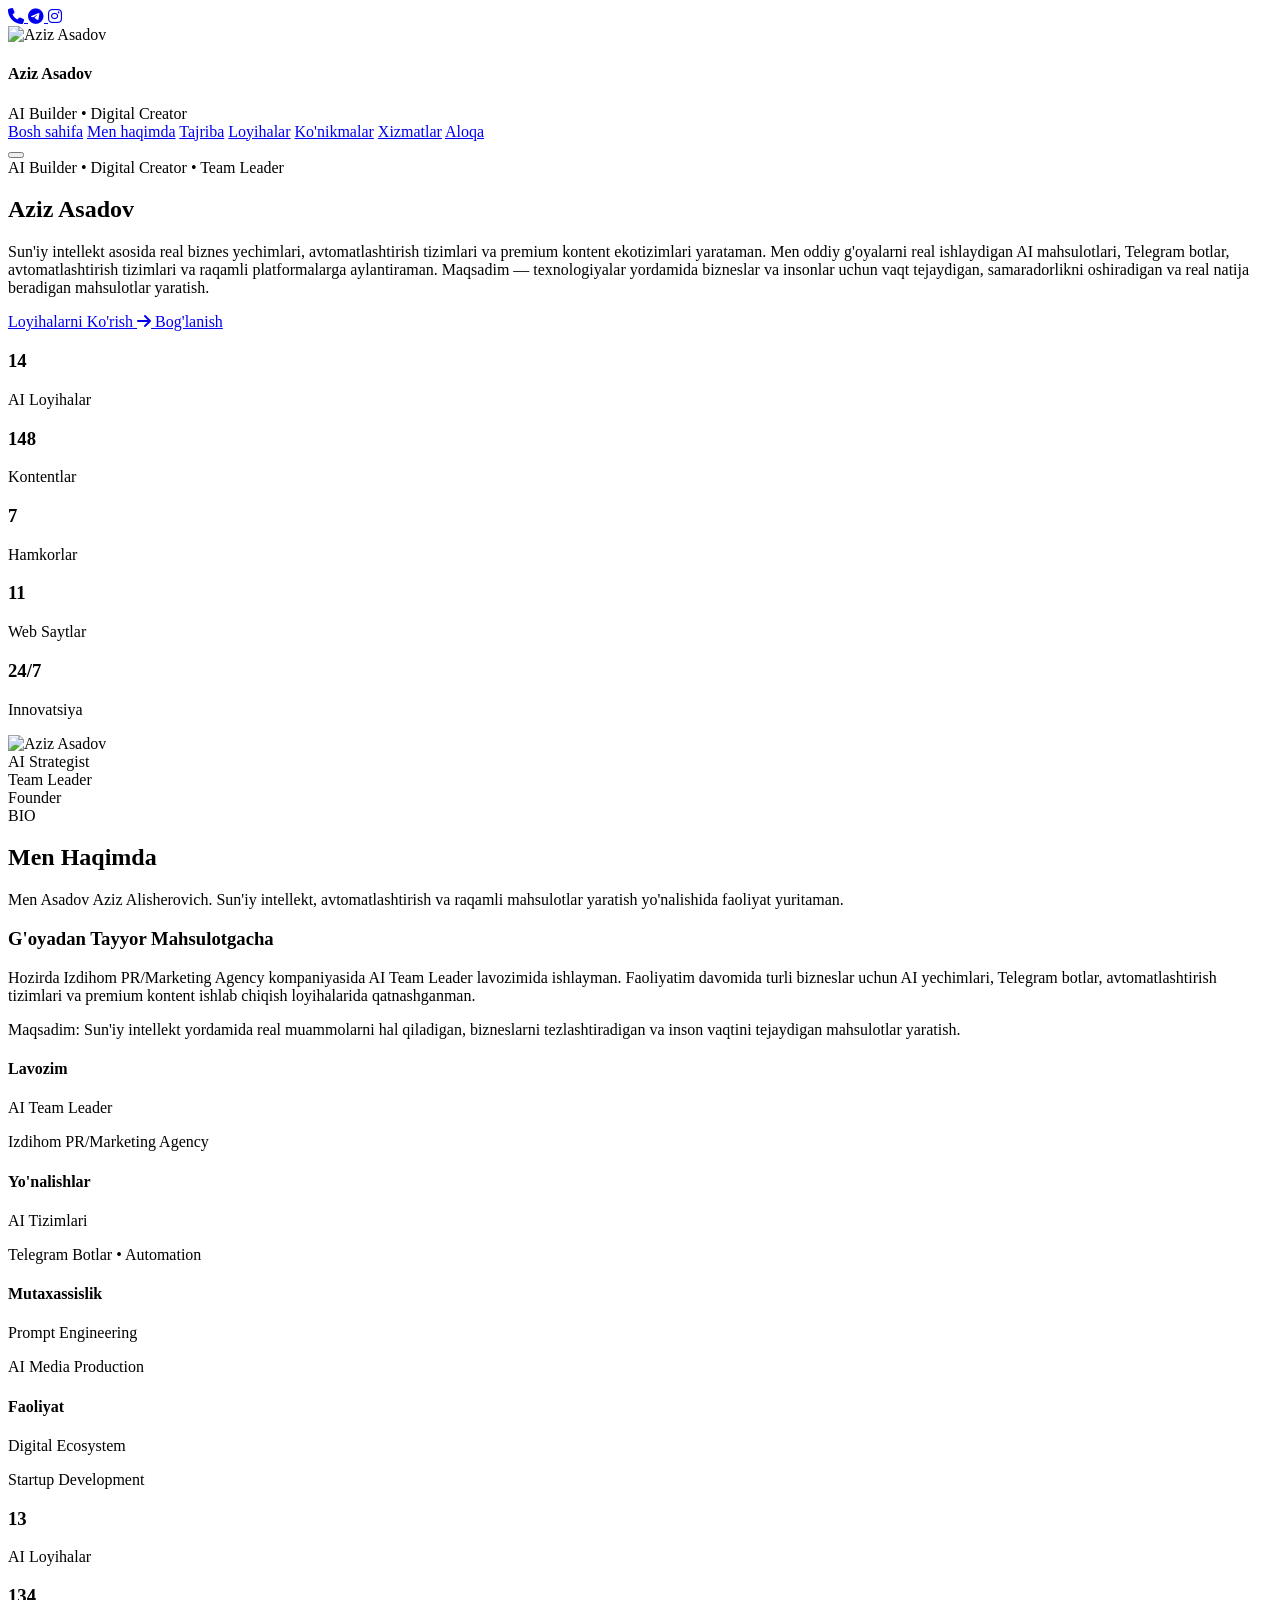
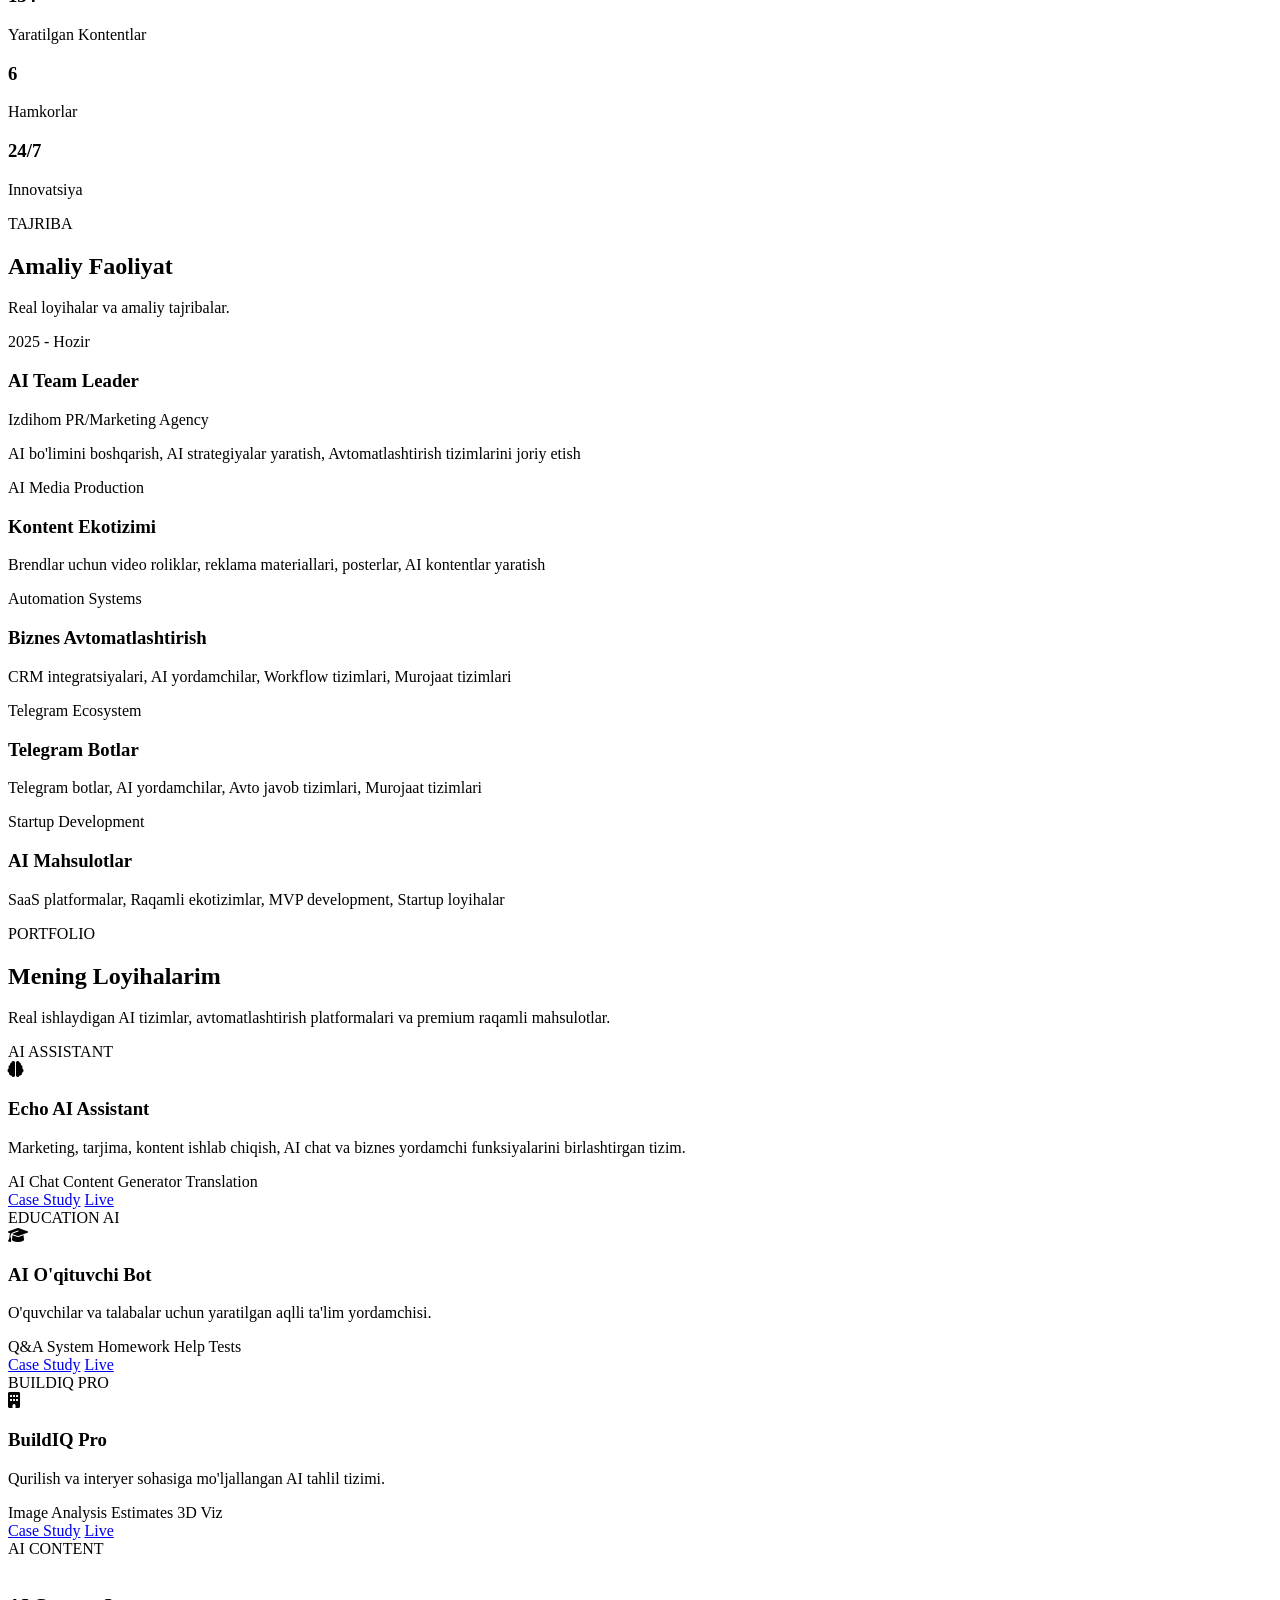
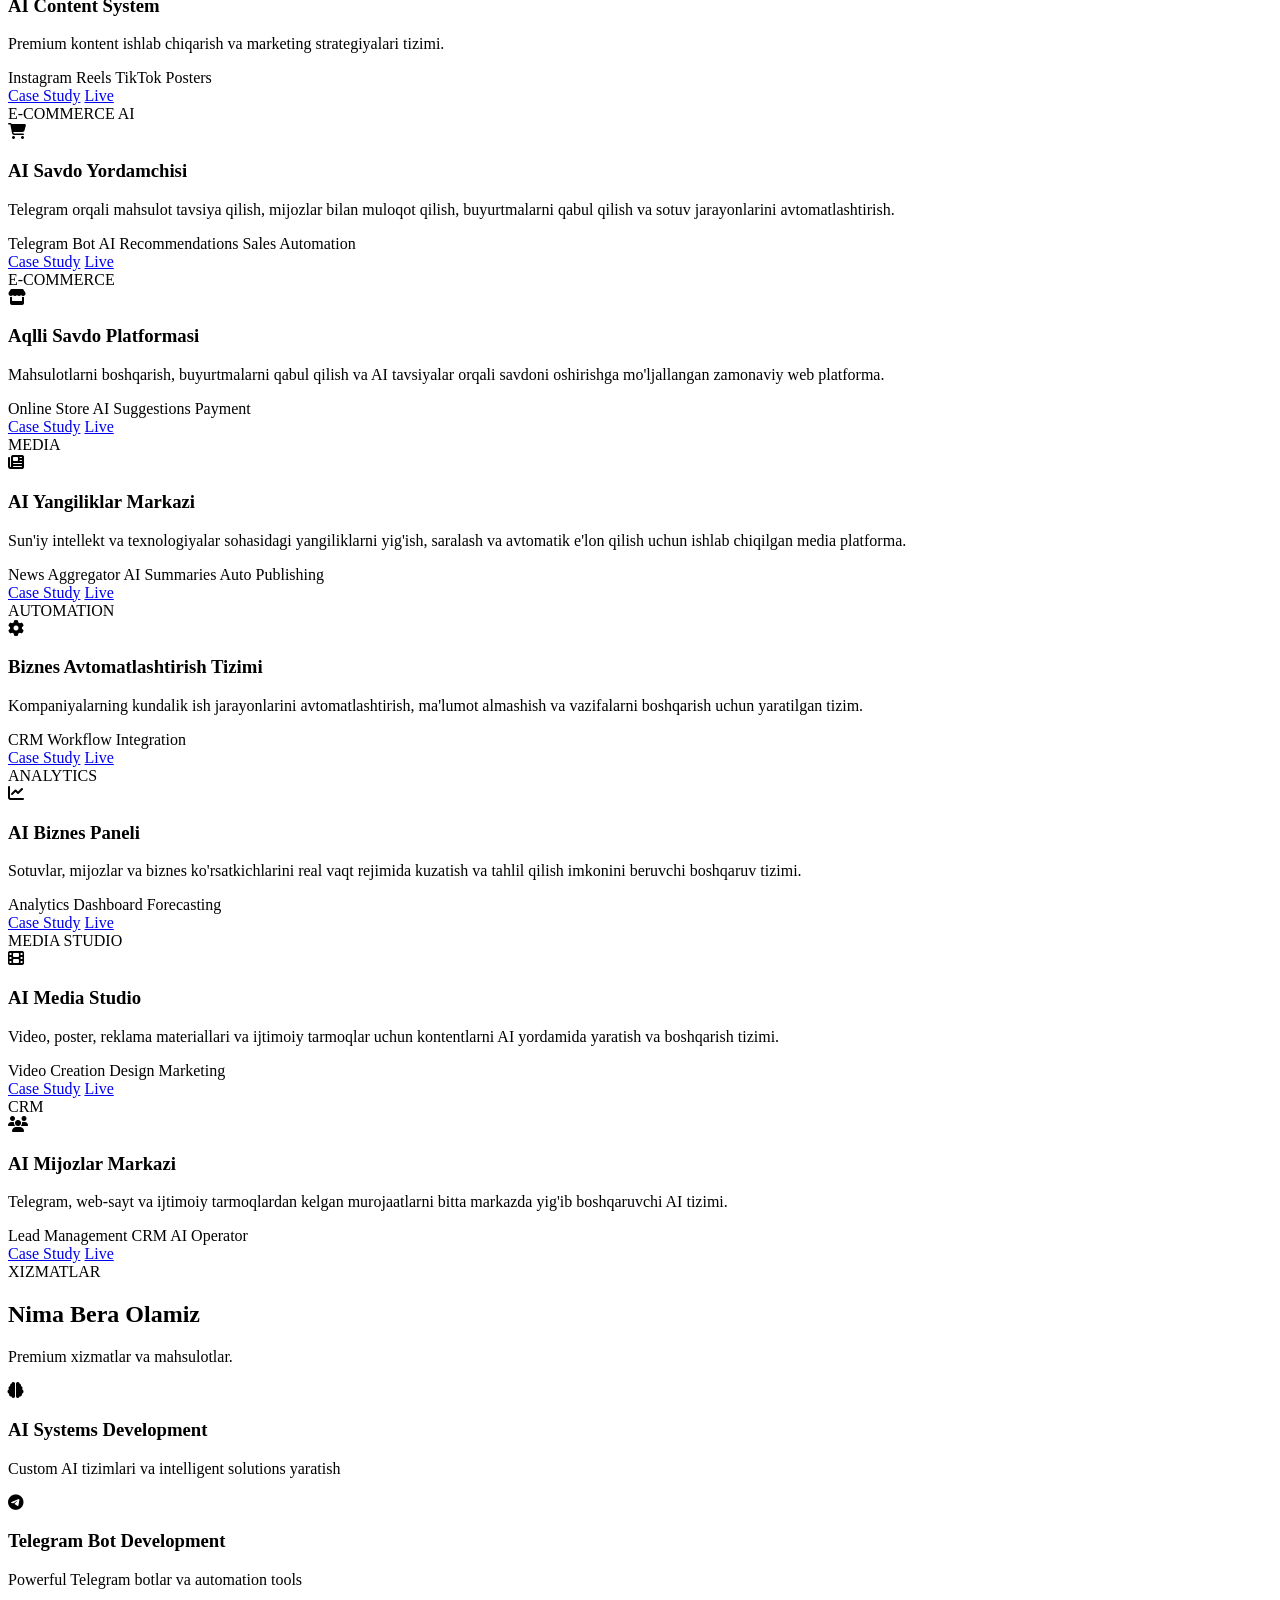
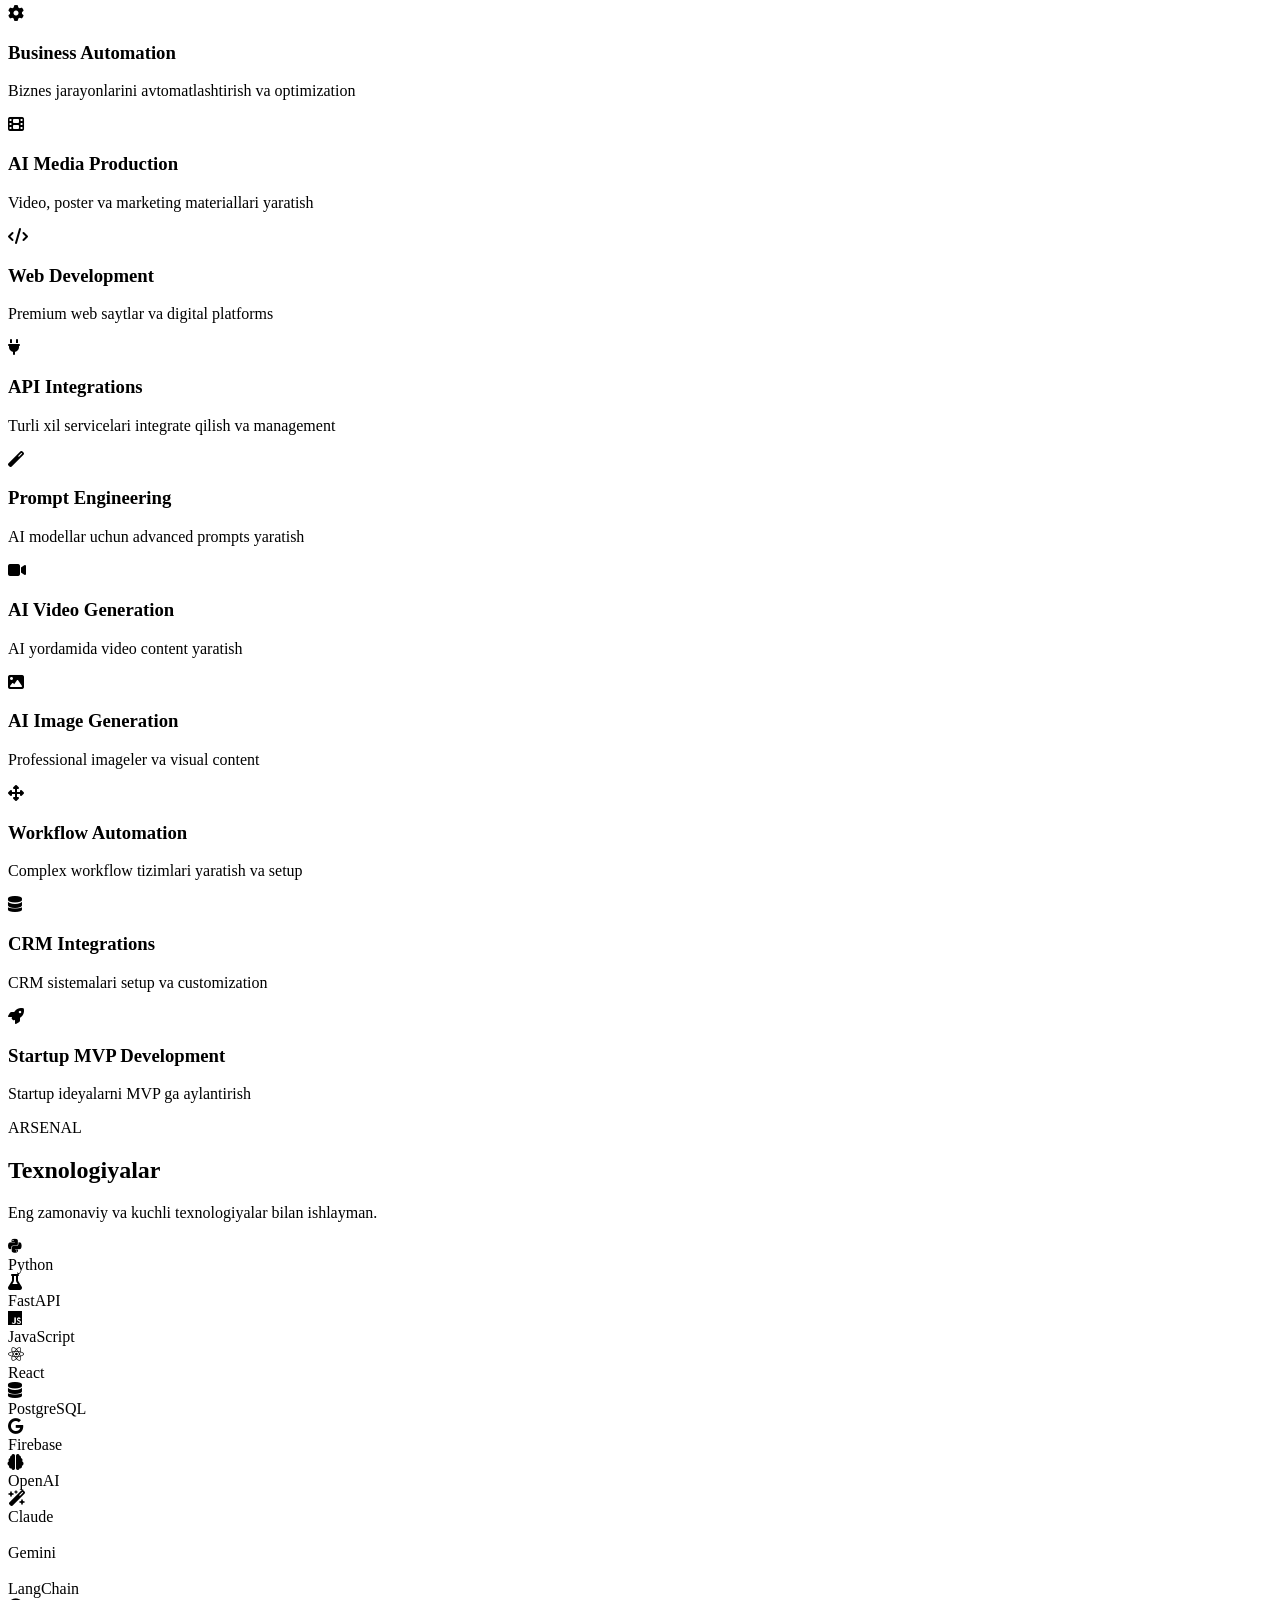
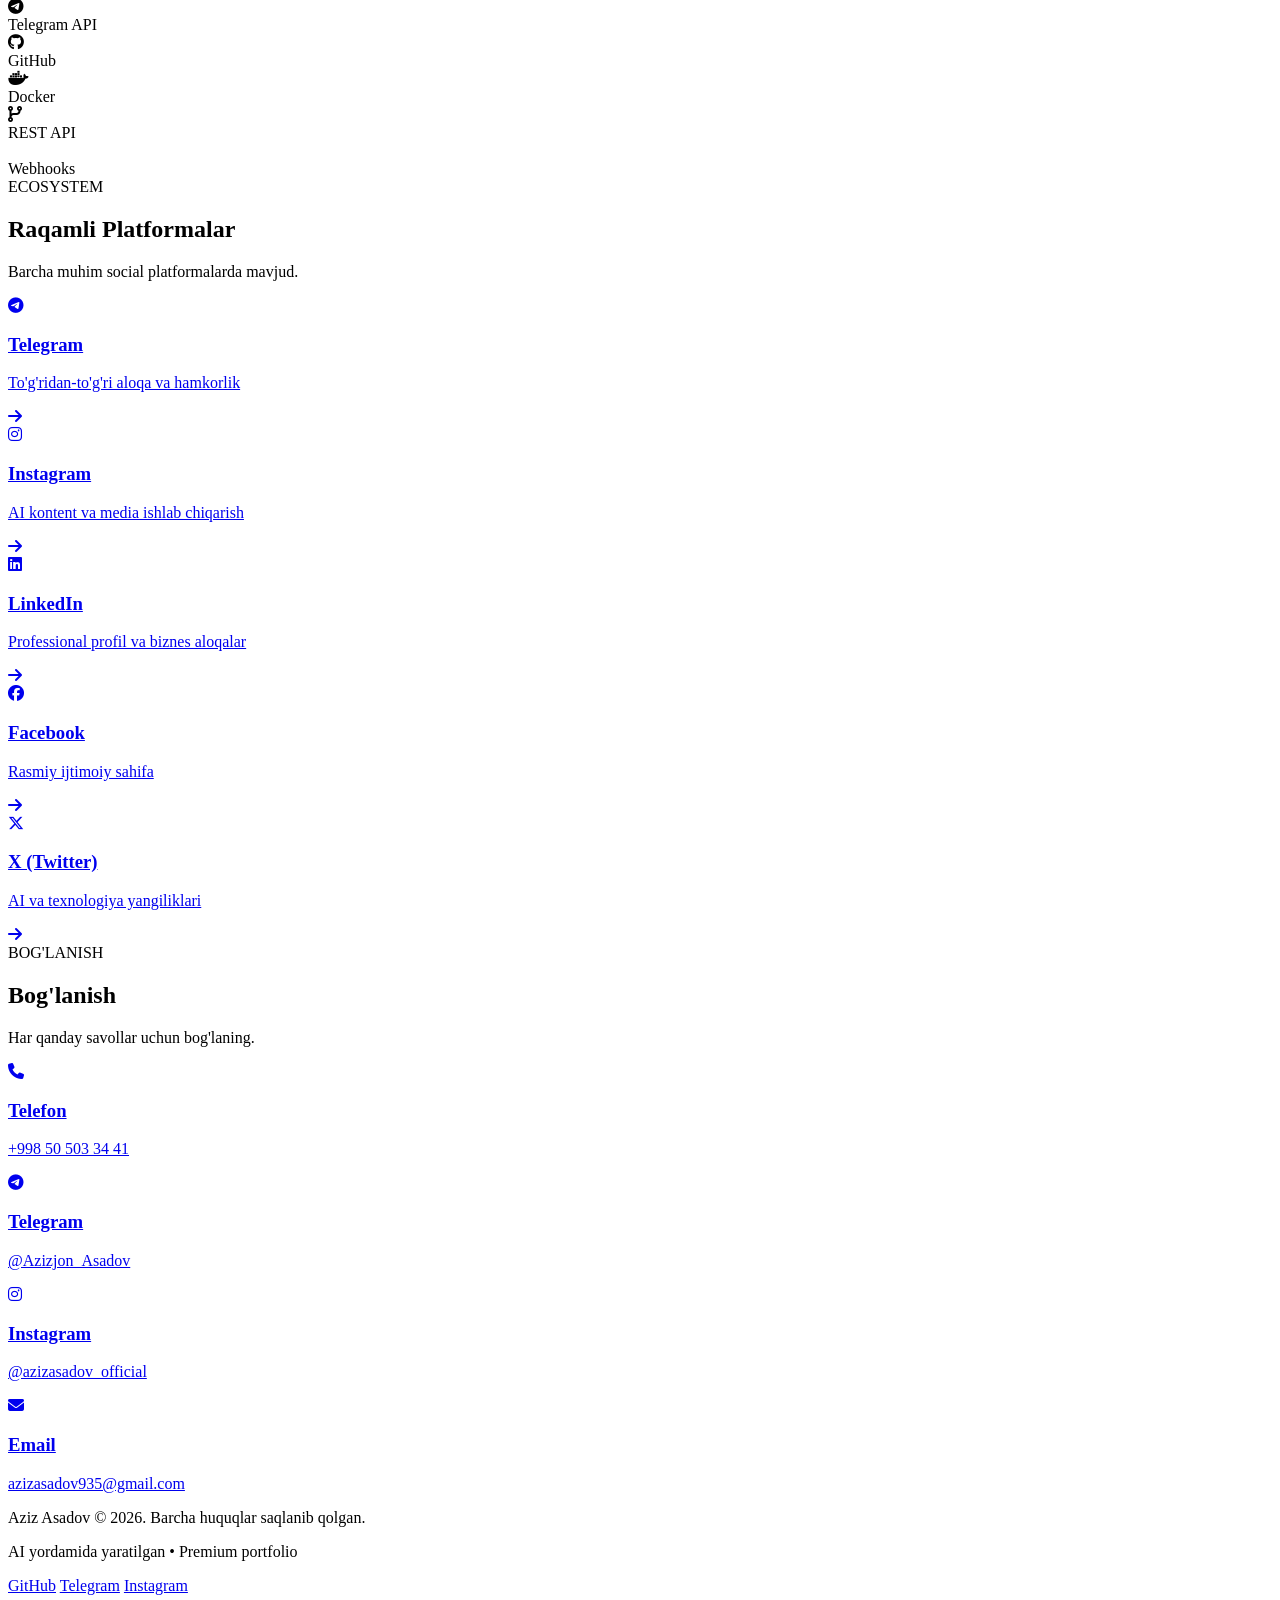
==== commit 63f24d6b: "Update index (6).html" ====
--- a/index (6).html
+++ b/index (6).html
@@ -124,14 +124,6 @@
     <a href="https://instagram.com/azizasadov_official" target="_blank" class="dock-item" data-tooltip="@azizasadov_official">
       <i class="fab fa-instagram"></i>
     </a>
-  </div>
-
-  <!-- ====================================
-       LANGUAGE SWITCHER
-  ==================================== -->
-  <div class="language-switcher">
-    <button class="lang-btn active" data-lang="uz">O'Z</button>
-    <button class="lang-btn" data-lang="en">EN</button>
   </div>
 
   <!-- ====================================
@@ -823,4 +815,4 @@
   <script src="assets/js/animations.js"></script>
   <script src="assets/js/interactions.js"></script>
 </body>
-</html>+</html>
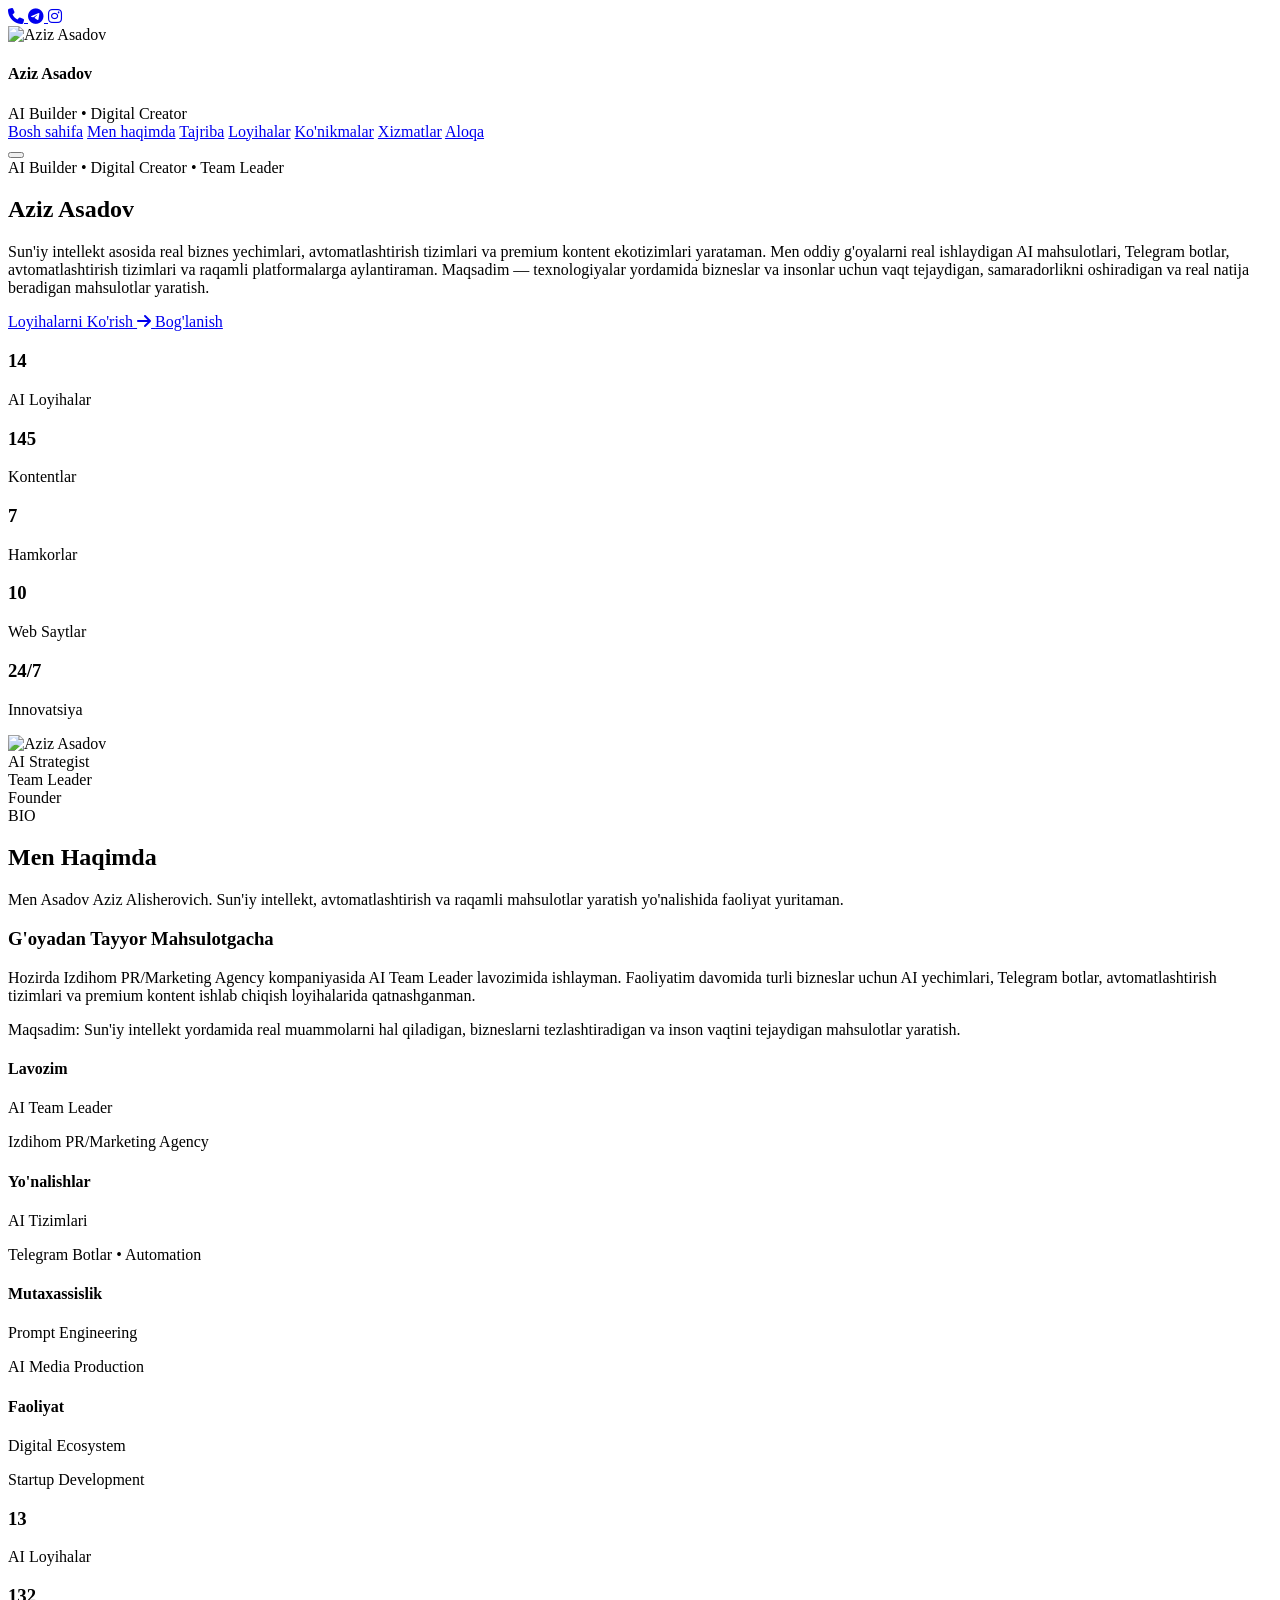
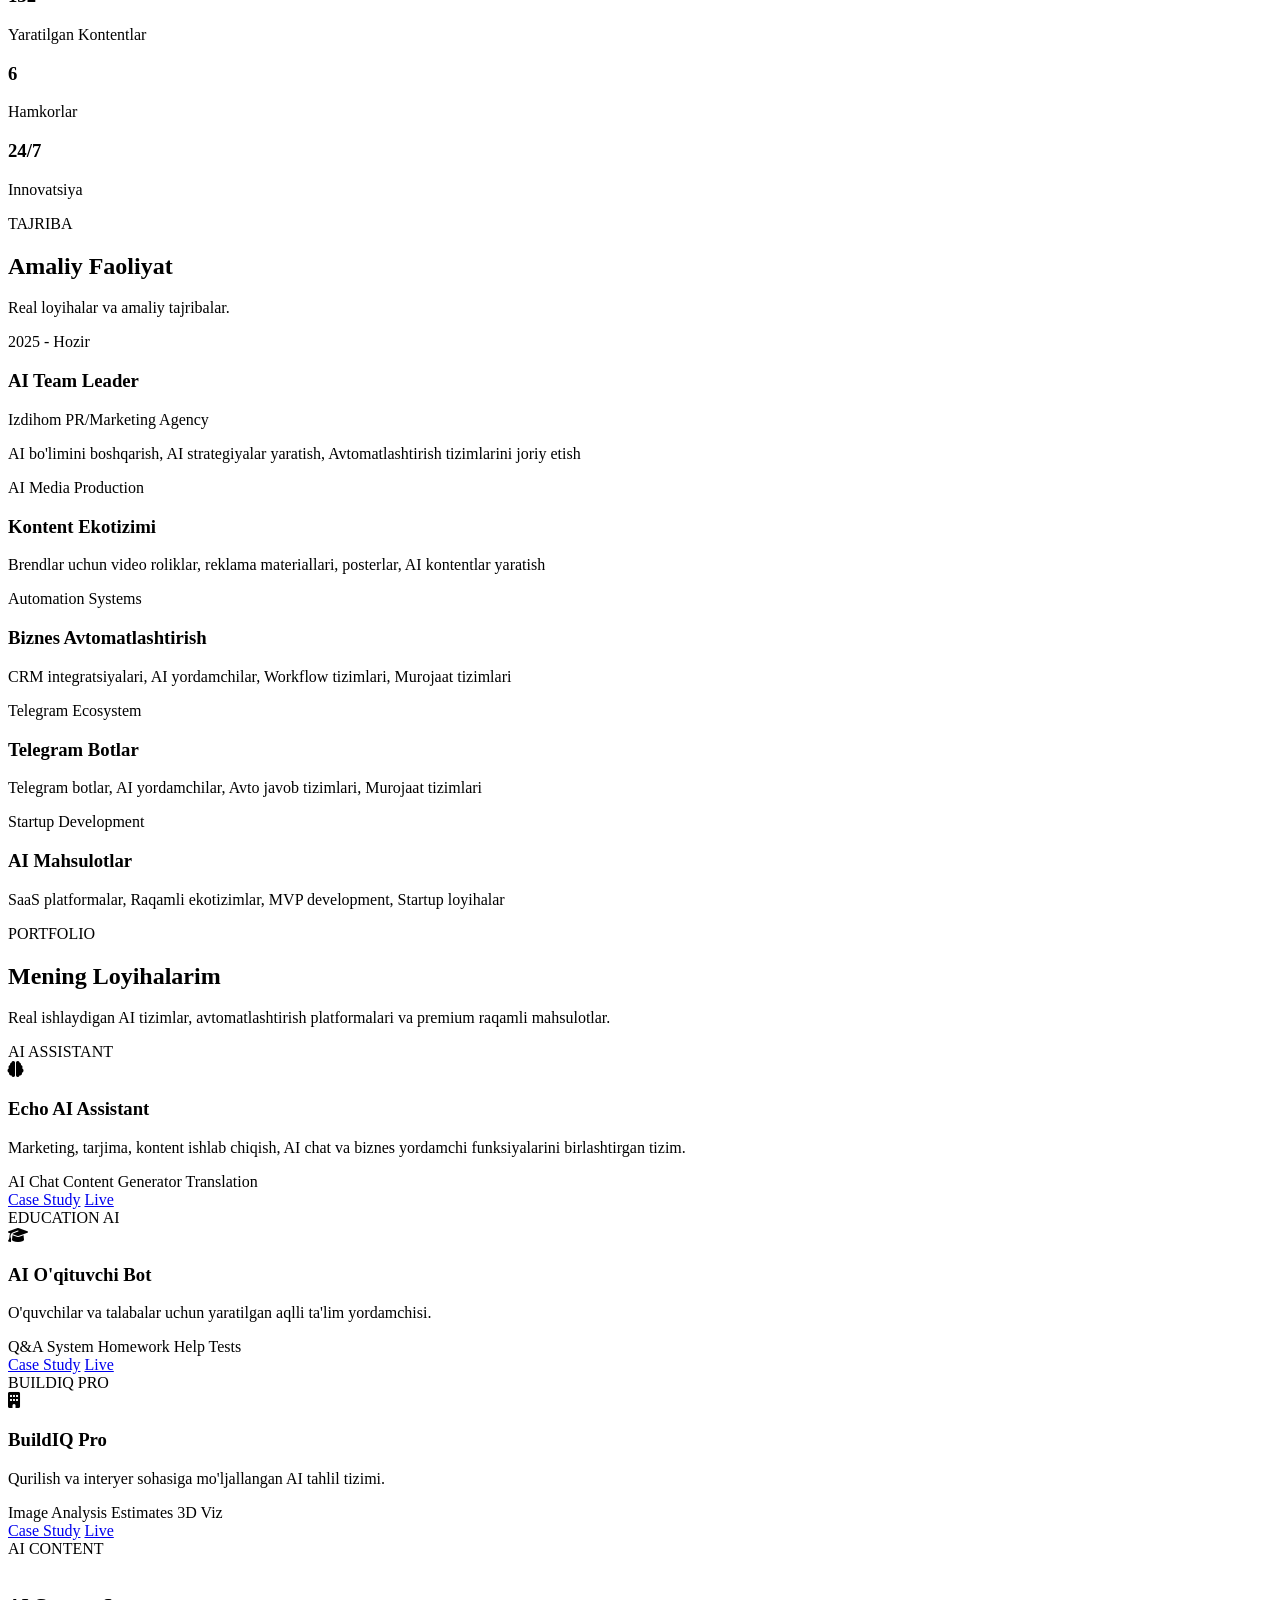
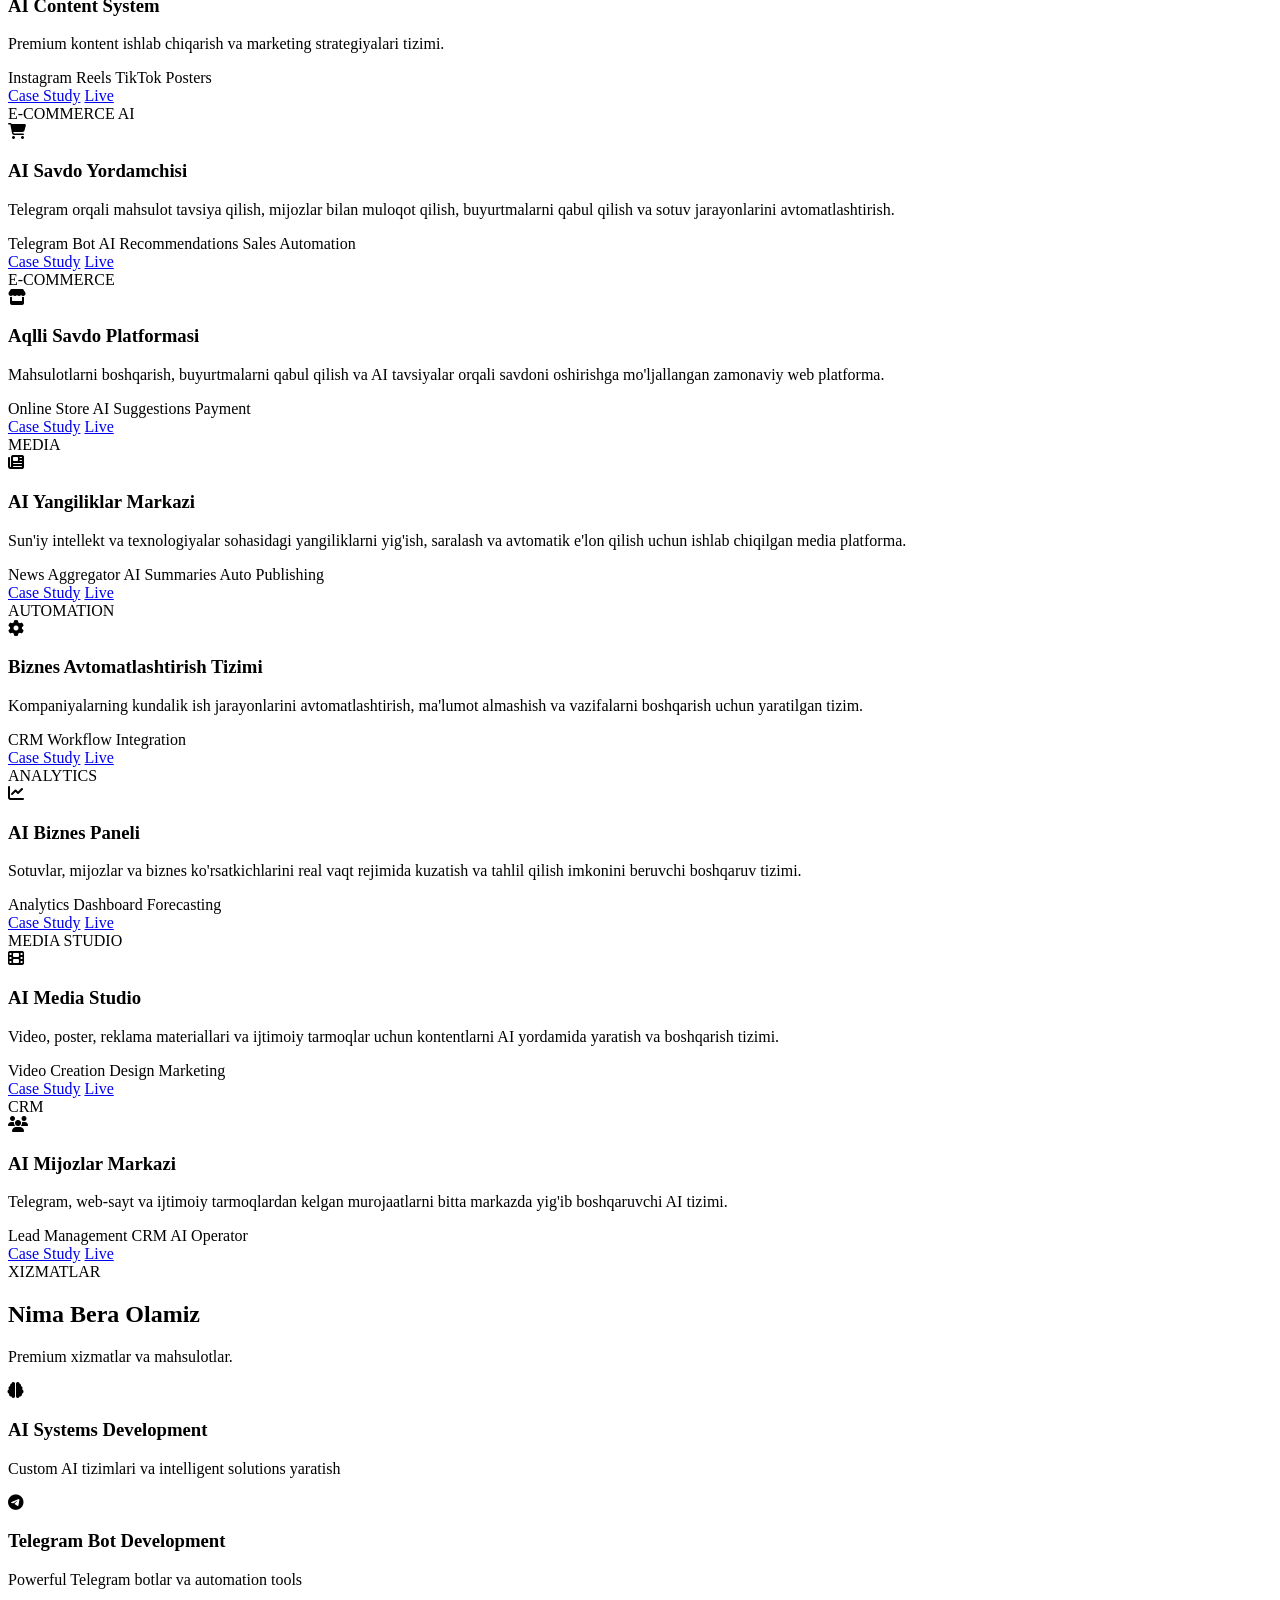
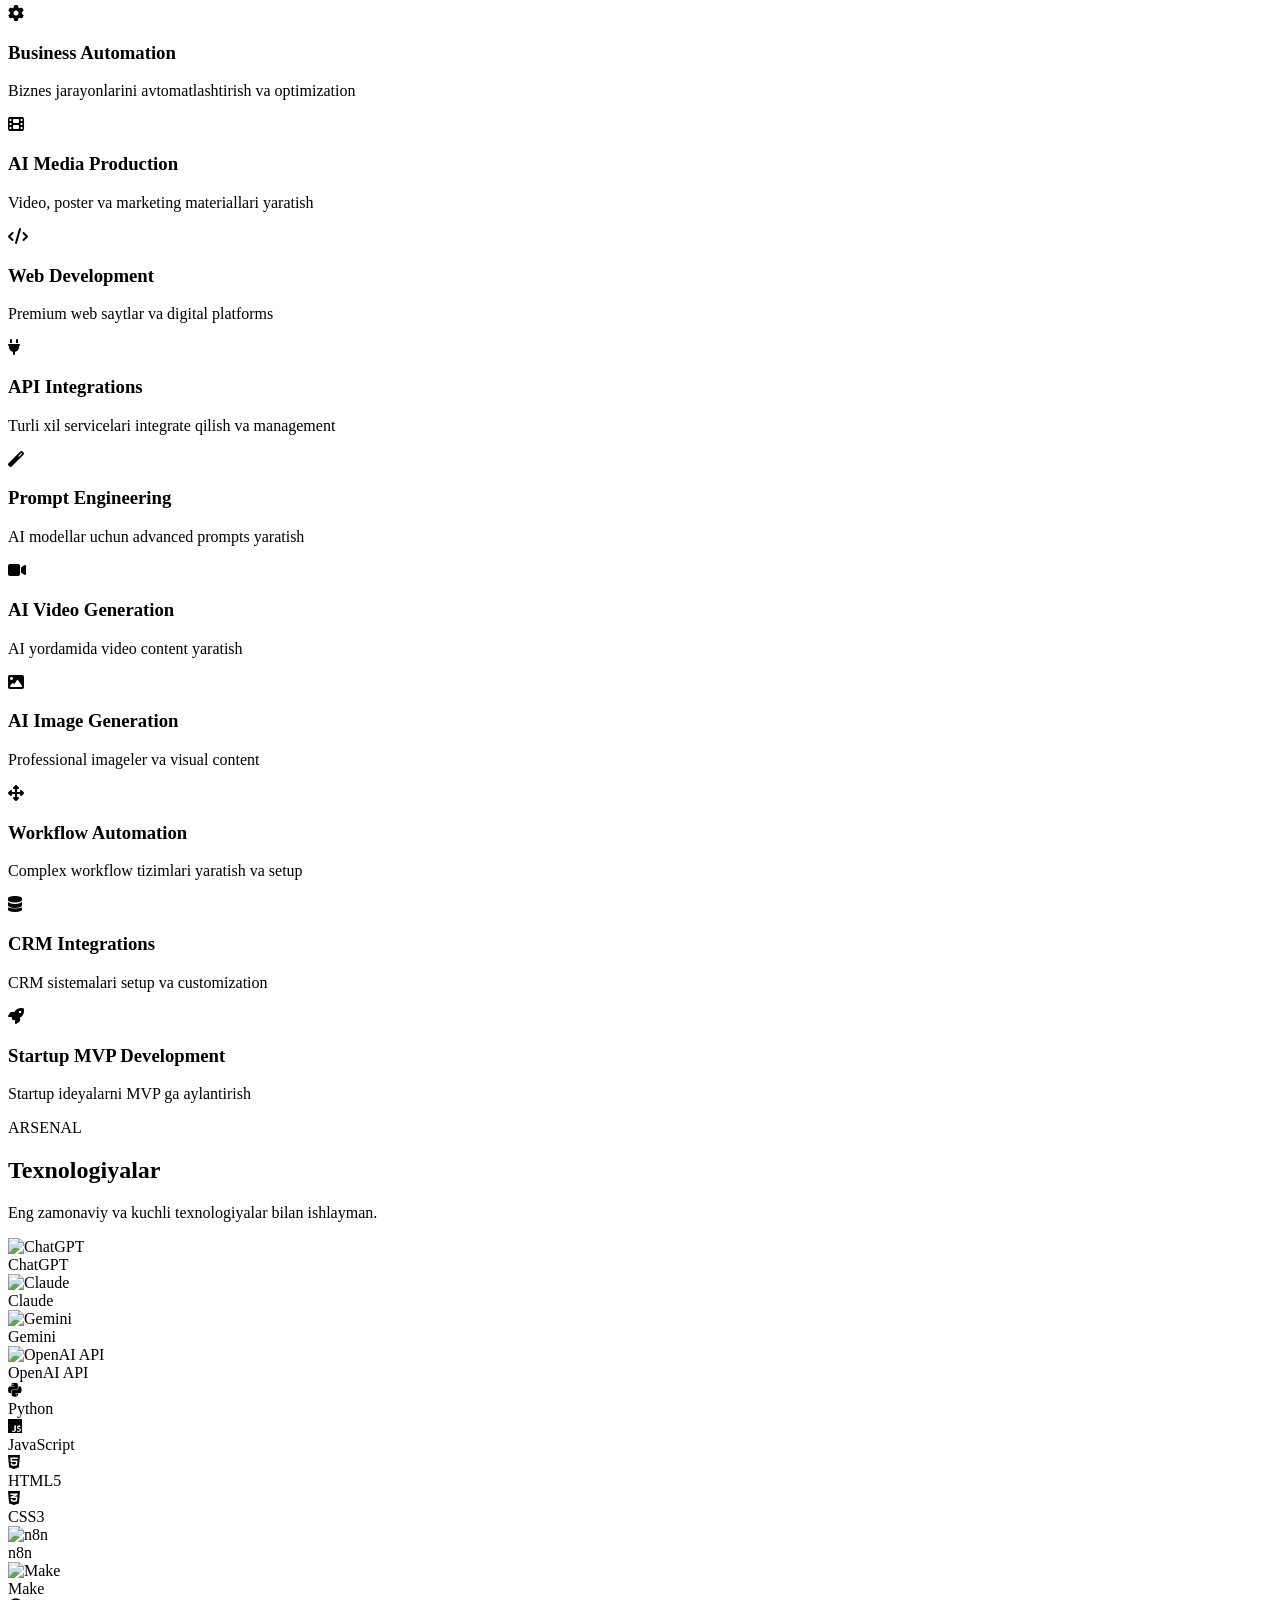
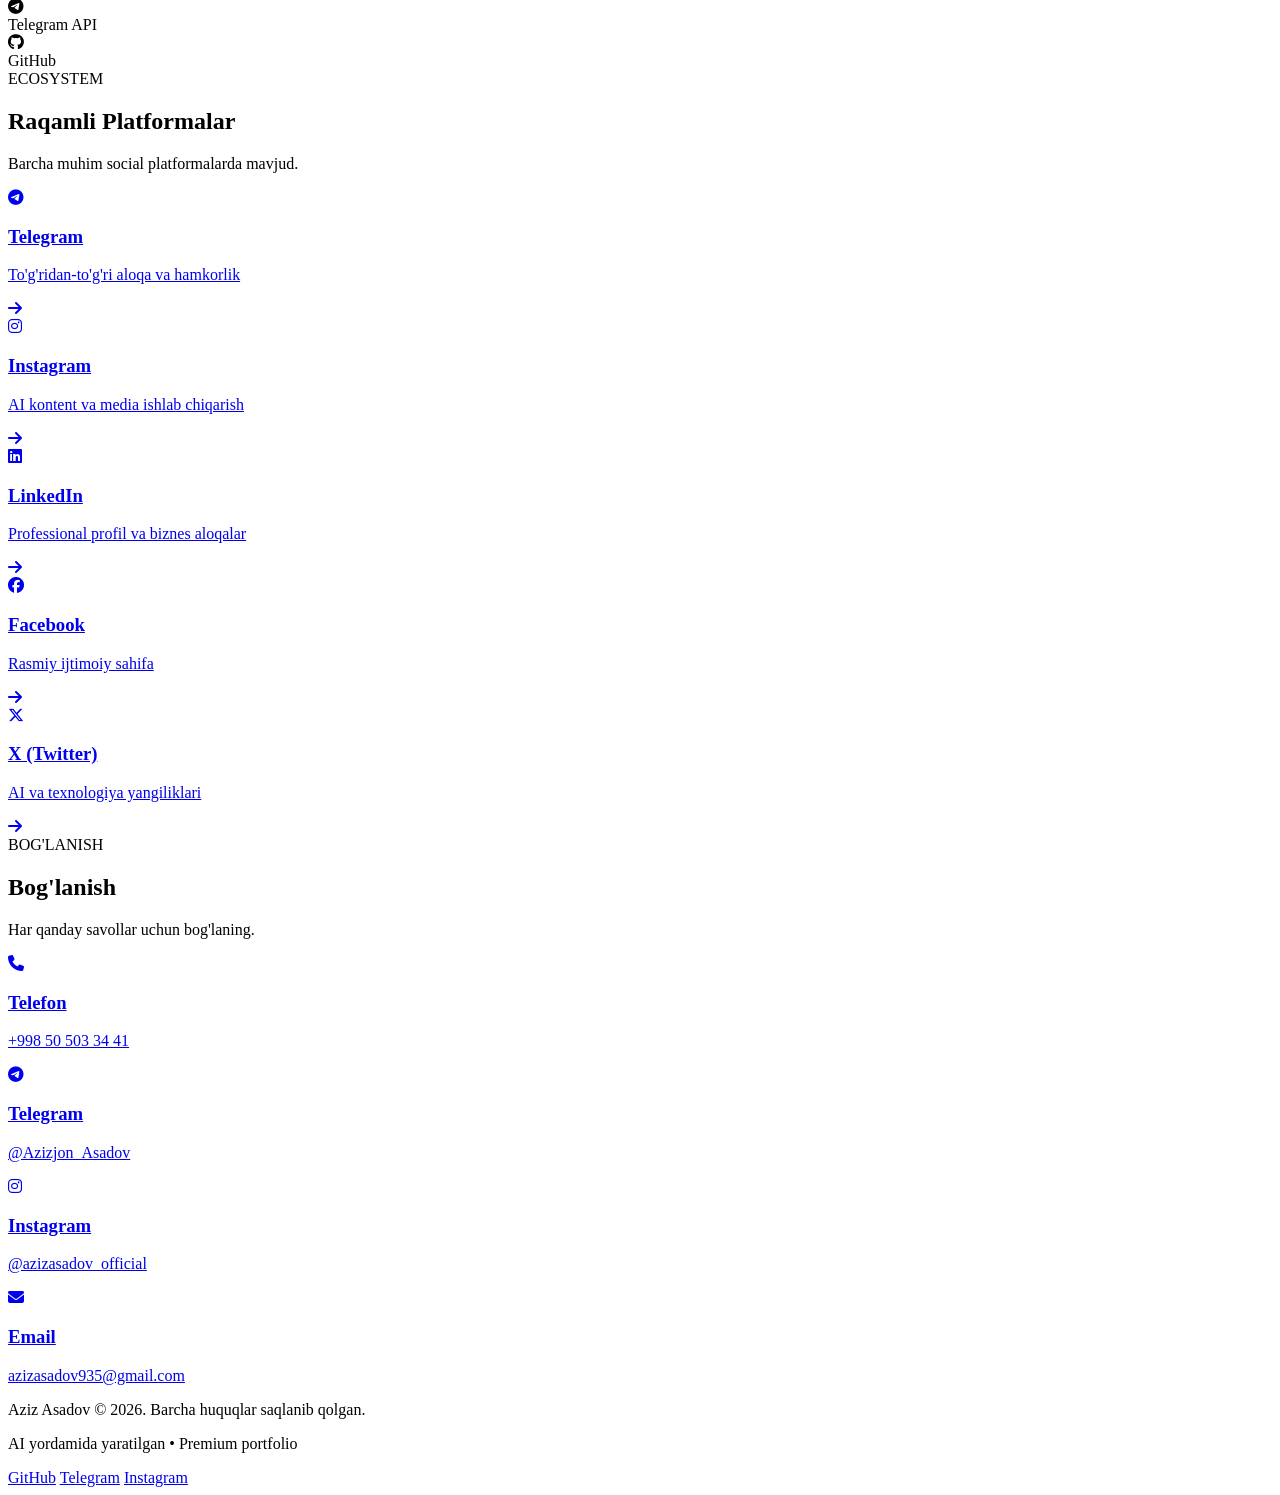
==== commit 2c8bf9bb: "Update index (6).html" ====
--- a/index (6).html
+++ b/index (6).html
@@ -130,32 +130,36 @@
        HEADER
   ==================================== -->
   <header class="header">
-    <div class="container">
+  <div class="container">
+
+    <div class="logo-section">
       <div class="logo-avatar">
-         <img src="assets/images/avatar.png" alt="Aziz Asadov">
-        </div>
-        <div class="logo-text-group">
-          <h4 class="logo-name">Aziz Asadov</h4>
-          <span class="logo-subtitle">AI Builder • Digital Creator</span>
-        </div>
-      </div>
-
-      <nav class="navbar" id="navbar">
-        <a href="#home" class="nav-link" data-text-key="nav.home">Bosh sahifa</a>
-        <a href="#about" class="nav-link" data-text-key="nav.about">Men haqimda</a>
-        <a href="#experience" class="nav-link" data-text-key="nav.experience">Tajriba</a>
-        <a href="#projects" class="nav-link" data-text-key="nav.projects">Loyihalar</a>
-        <a href="#skills" class="nav-link" data-text-key="nav.skills">Ko'nikmalar</a>
-        <a href="#services" class="nav-link" data-text-key="nav.services">Xizmatlar</a>
-        <a href="#contact" class="nav-link" data-text-key="nav.contact">Aloqa</a>
-      </nav>
-
-      <button class="mobile-menu-btn">
-        <span></span>
-        <span></span>
-        <span></span>
-      </button>
-    </div>
+        <img src="assets/images/avatar.png" alt="Aziz Asadov">
+      </div>
+
+      <div class="logo-text-group">
+        <h4 class="logo-name">Aziz Asadov</h4>
+        <span class="logo-subtitle">AI Builder • Digital Creator</span>
+      </div>
+    </div>
+
+    <nav class="navbar" id="navbar">
+      <a href="#home" class="nav-link">Bosh sahifa</a>
+      <a href="#about" class="nav-link">Men haqimda</a>
+      <a href="#experience" class="nav-link">Tajriba</a>
+      <a href="#projects" class="nav-link">Loyihalar</a>
+      <a href="#skills" class="nav-link">Ko'nikmalar</a>
+      <a href="#services" class="nav-link">Xizmatlar</a>
+      <a href="#contact" class="nav-link">Aloqa</a>
+    </nav>
+
+    <button class="mobile-menu-btn">
+      <span></span>
+      <span></span>
+      <span></span>
+    </button>
+
+  </div>
   </header>
 
   <!-- ====================================
@@ -643,69 +647,94 @@
         <p class="section-subtitle">Eng zamonaviy va kuchli texnologiyalar bilan ishlayman.</p>
       </div>
       <div class="tech-showcase">
-        <div class="tech-grid">
-          <div class="tech-item">
-            <div class="tech-icon"><i class="fab fa-python"></i></div>
-            <span>Python</span>
-          </div>
-          <div class="tech-item">
-            <div class="tech-icon"><i class="fas fa-flask"></i></div>
-            <span>FastAPI</span>
-          </div>
-          <div class="tech-item">
-            <div class="tech-icon"><i class="fab fa-js"></i></div>
-            <span>JavaScript</span>
-          </div>
-          <div class="tech-item">
-            <div class="tech-icon"><i class="fab fa-react"></i></div>
-            <span>React</span>
-          </div>
-          <div class="tech-item">
-            <div class="tech-icon"><i class="fas fa-database"></i></div>
-            <span>PostgreSQL</span>
-          </div>
-          <div class="tech-item">
-            <div class="tech-icon"><i class="fab fa-google"></i></div>
-            <span>Firebase</span>
-          </div>
-          <div class="tech-item">
-            <div class="tech-icon"><i class="fas fa-brain"></i></div>
-            <span>OpenAI</span>
-          </div>
-          <div class="tech-item">
-            <div class="tech-icon"><i class="fas fa-wand-magic-sparkles"></i></div>
-            <span>Claude</span>
-          </div>
-          <div class="tech-item">
-            <div class="tech-icon"><i class="fas fa-sparkles"></i></div>
-            <span>Gemini</span>
-          </div>
-          <div class="tech-item">
-            <div class="tech-icon"><i class="fas fa-link-chain"></i></div>
-            <span>LangChain</span>
-          </div>
-          <div class="tech-item">
-            <div class="tech-icon"><i class="fab fa-telegram"></i></div>
-            <span>Telegram API</span>
-          </div>
-          <div class="tech-item">
-            <div class="tech-icon"><i class="fab fa-github"></i></div>
-            <span>GitHub</span>
-          </div>
-          <div class="tech-item">
-            <div class="tech-icon"><i class="fab fa-docker"></i></div>
-            <span>Docker</span>
-          </div>
-          <div class="tech-item">
-            <div class="tech-icon"><i class="fas fa-code-branch"></i></div>
-            <span>REST API</span>
-          </div>
-          <div class="tech-item">
-            <div class="tech-icon"><i class="fas fa-hook"></i></div>
-            <span>Webhooks</span>
-          </div>
-        </div>
-      </div>
+<div class="tech-grid">
+
+  <div class="tech-item">
+    <div class="tech-icon">
+      <img src="https://cdn.simpleicons.org/openai/ffffff" alt="ChatGPT">
+    </div>
+    <span>ChatGPT</span>
+  </div>
+
+  <div class="tech-item">
+    <div class="tech-icon">
+      <img src="https://cdn.simpleicons.org/anthropic/ffffff" alt="Claude">
+    </div>
+    <span>Claude</span>
+  </div>
+
+  <div class="tech-item">
+    <div class="tech-icon">
+      <img src="https://cdn.simpleicons.org/google/ffffff" alt="Gemini">
+    </div>
+    <span>Gemini</span>
+  </div>
+
+  <div class="tech-item">
+    <div class="tech-icon">
+      <img src="https://cdn.simpleicons.org/openai/ffffff" alt="OpenAI API">
+    </div>
+    <span>OpenAI API</span>
+  </div>
+
+  <div class="tech-item">
+    <div class="tech-icon">
+      <i class="fab fa-python"></i>
+    </div>
+    <span>Python</span>
+  </div>
+
+  <div class="tech-item">
+    <div class="tech-icon">
+      <i class="fab fa-js"></i>
+    </div>
+    <span>JavaScript</span>
+  </div>
+
+  <div class="tech-item">
+    <div class="tech-icon">
+      <i class="fab fa-html5"></i>
+    </div>
+    <span>HTML5</span>
+  </div>
+
+  <div class="tech-item">
+    <div class="tech-icon">
+      <i class="fab fa-css3-alt"></i>
+    </div>
+    <span>CSS3</span>
+  </div>
+
+  <div class="tech-item">
+    <div class="tech-icon">
+      <img src="https://cdn.simpleicons.org/n8n/ffffff" alt="n8n">
+    </div>
+    <span>n8n</span>
+  </div>
+
+  <div class="tech-item">
+    <div class="tech-icon">
+      <img src="https://cdn.simpleicons.org/make/ffffff" alt="Make">
+    </div>
+    <span>Make</span>
+  </div>
+
+  <div class="tech-item">
+    <div class="tech-icon">
+      <i class="fab fa-telegram"></i>
+    </div>
+    <span>Telegram API</span>
+  </div>
+
+  <div class="tech-item">
+    <div class="tech-icon">
+      <i class="fab fa-github"></i>
+    </div>
+    <span>GitHub</span>
+  </div>
+
+    </div>
+    </div>
     </div>
   </section>
 
--- a/assets/css/responsive.css
+++ b/assets/css/responsive.css
@@ -8,7 +8,7 @@
     padding: 14px 20px;
   }
 
-  .navbar {
+  .navbar {\\
     gap: 24px;
   }
 
@@ -64,31 +64,52 @@
 
 /* Mobile Large - 768px va undan kichik */
 @media (max-width: 768px) {
+
   .container {
     width: min(100%, 90%);
   }
 
   .mobile-menu-btn {
     display: flex !important;
+    position: relative;
+    z-index: 10000;
   }
 
   .navbar {
     display: none;
     position: fixed;
     top: 80px;
-    width: 90%;
+    right: 20px;
+    width: calc(100% - 40px);
+
     flex-direction: column;
+    align-items: flex-start;
+
     background: rgba(11, 18, 32, 0.95);
     border: 1px solid rgba(255, 255, 255, 0.08);
     border-radius: 18px;
+
     padding: 20px;
+    gap: 12px;
+
     backdrop-filter: blur(20px);
-    z-index: 999;
-    gap: 12px;
+    -webkit-backdrop-filter: blur(20px);
+
+    z-index: 9999;
+
+    box-shadow:
+      0 20px 40px rgba(0, 0, 0, 0.35),
+      0 0 30px rgba(124, 58, 237, 0.15);
   }
 
   .navbar.mobile-active {
     display: flex;
+  }
+
+  .navbar .nav-link {
+    width: 100%;
+    padding: 12px 0;
+    font-size: 15px;
   }
 
   .hero-title {
@@ -115,6 +136,7 @@
   .social-cards-grid {
     grid-template-columns: 1fr;
   }
+
 }
 
 /* Mobile Small - 480px va undan kichik */
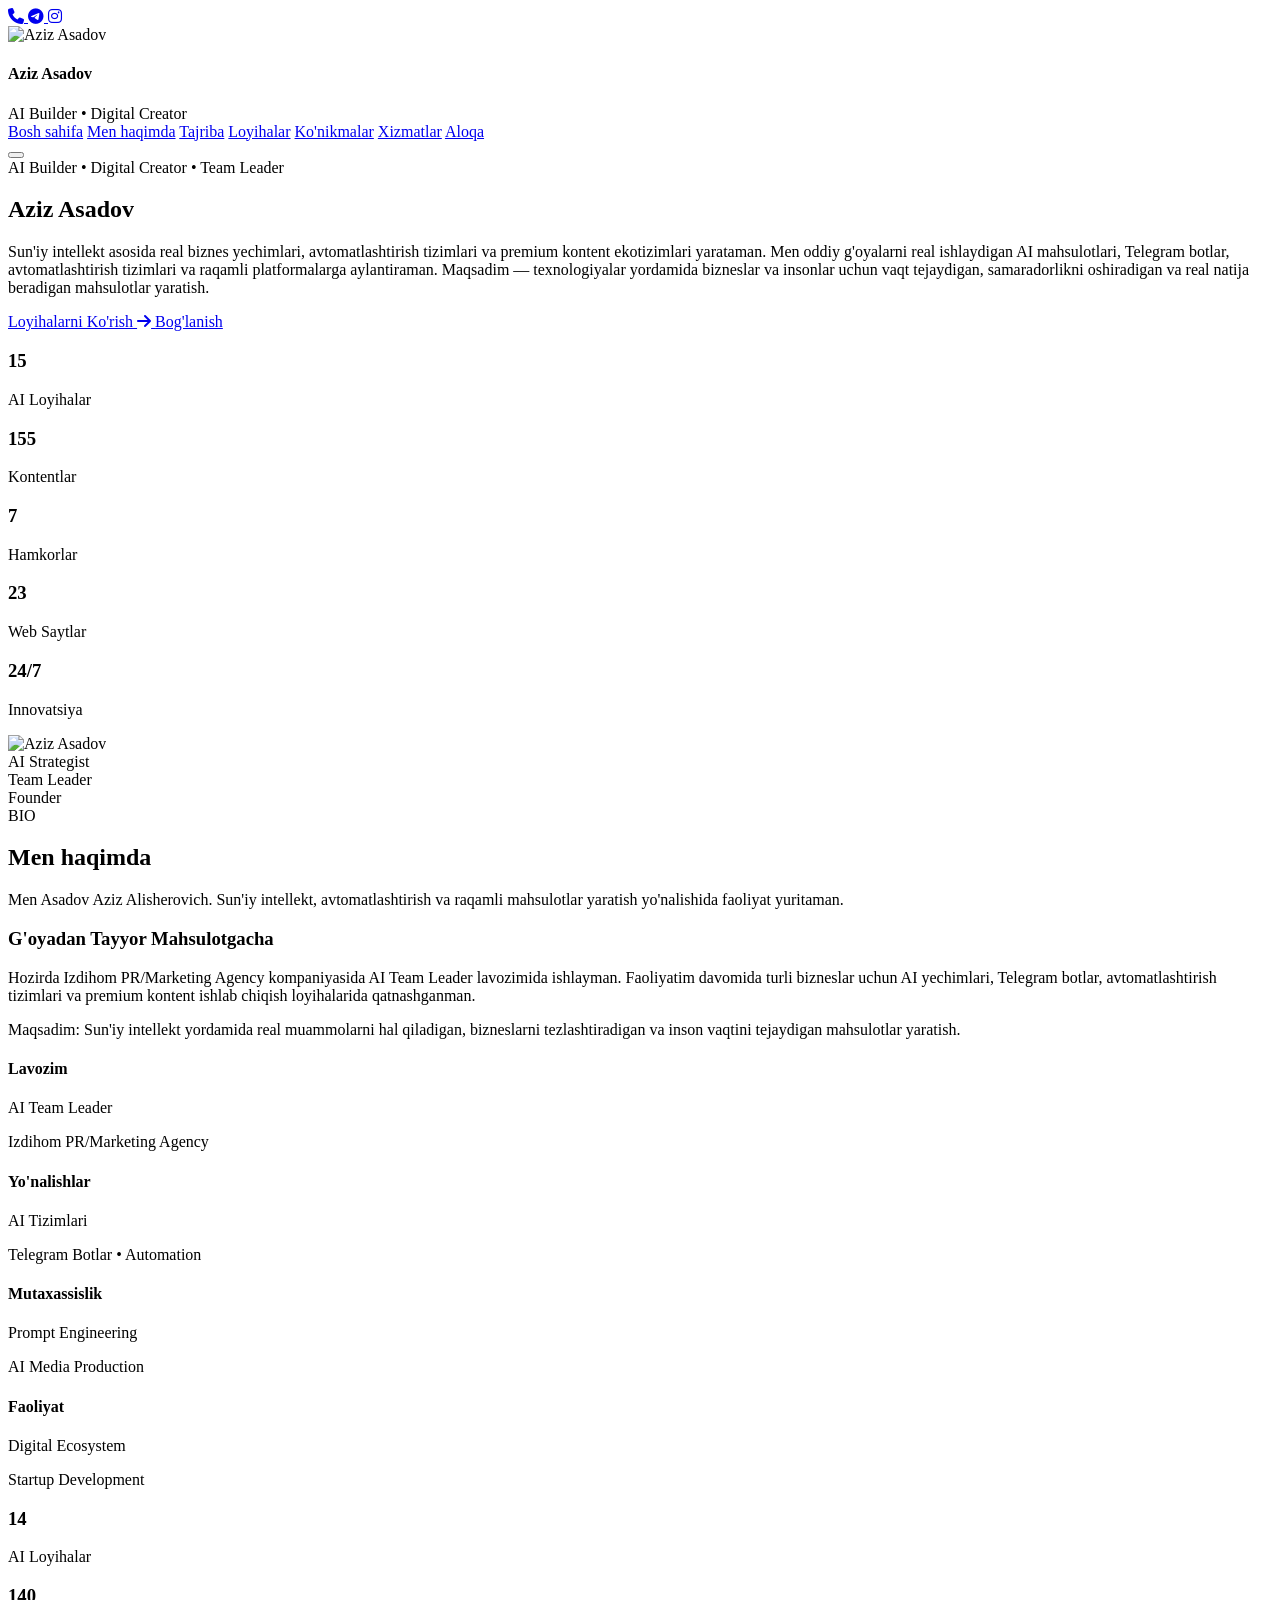
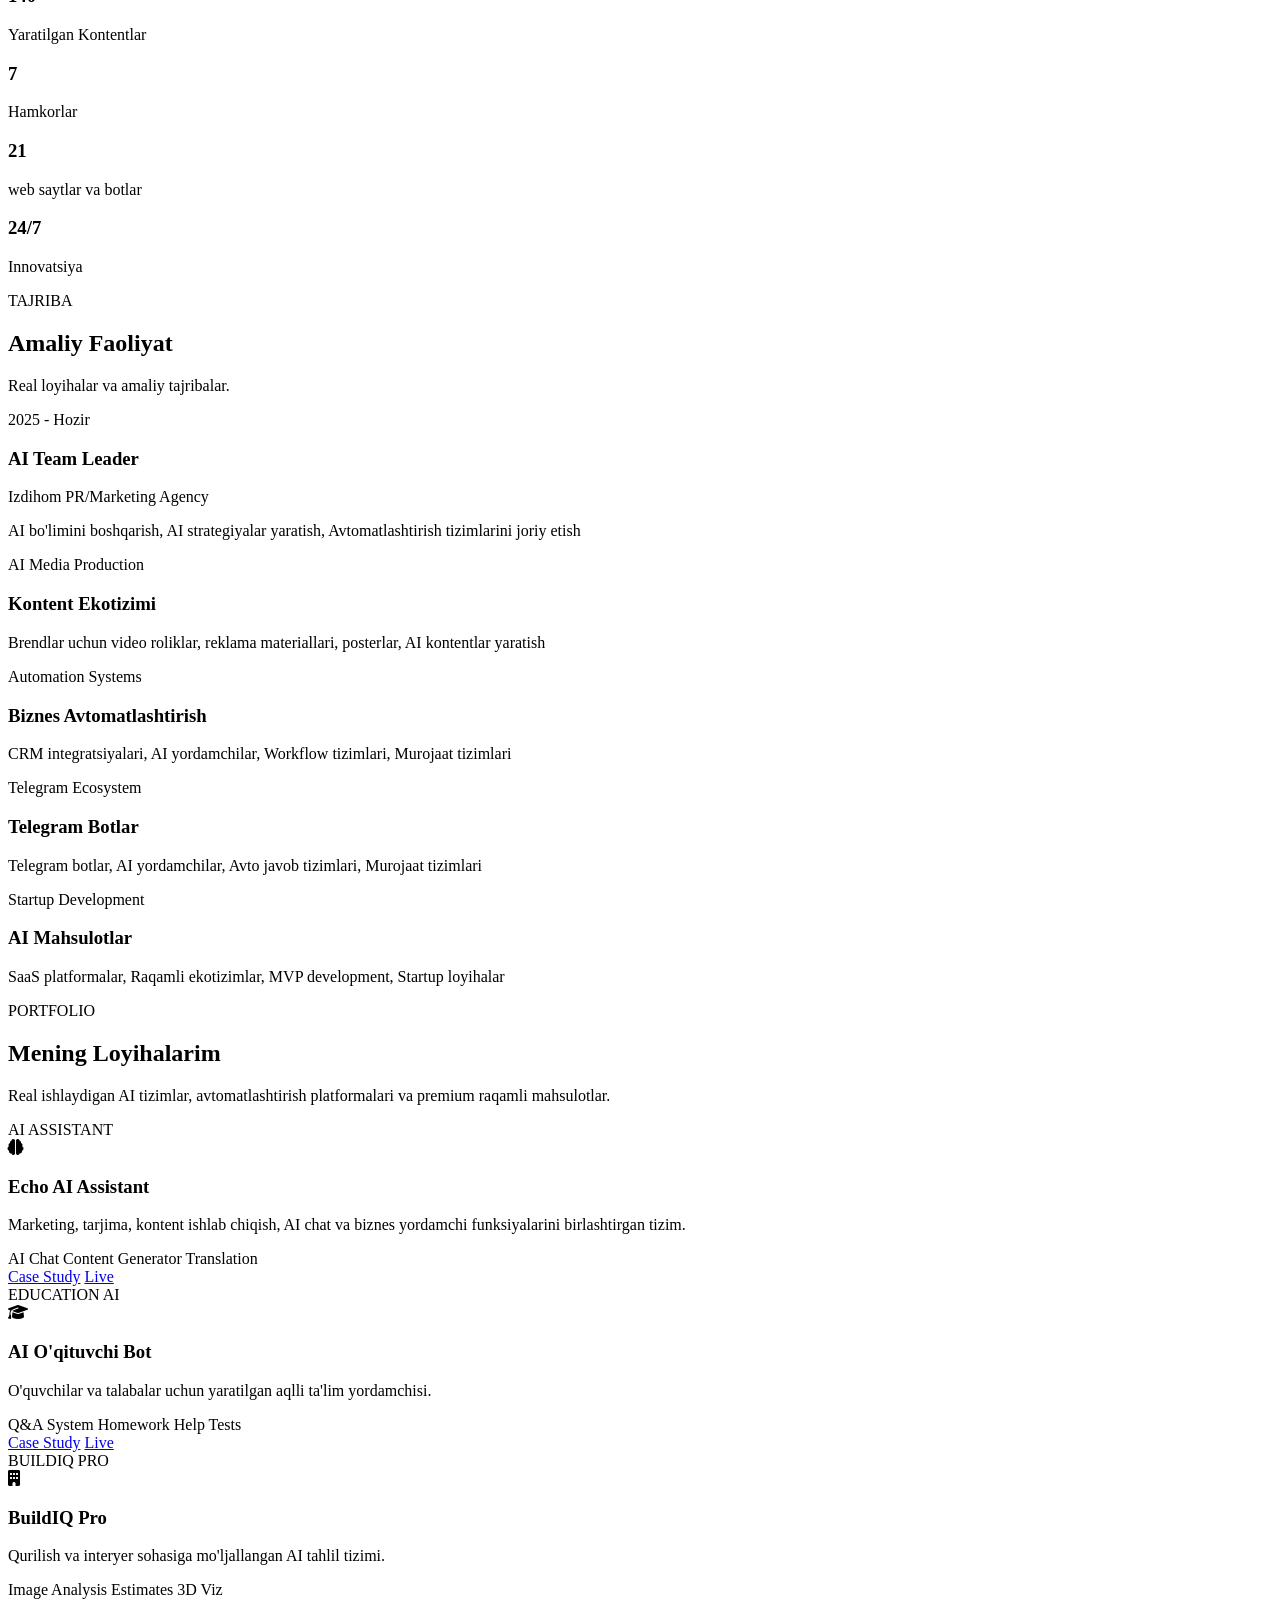
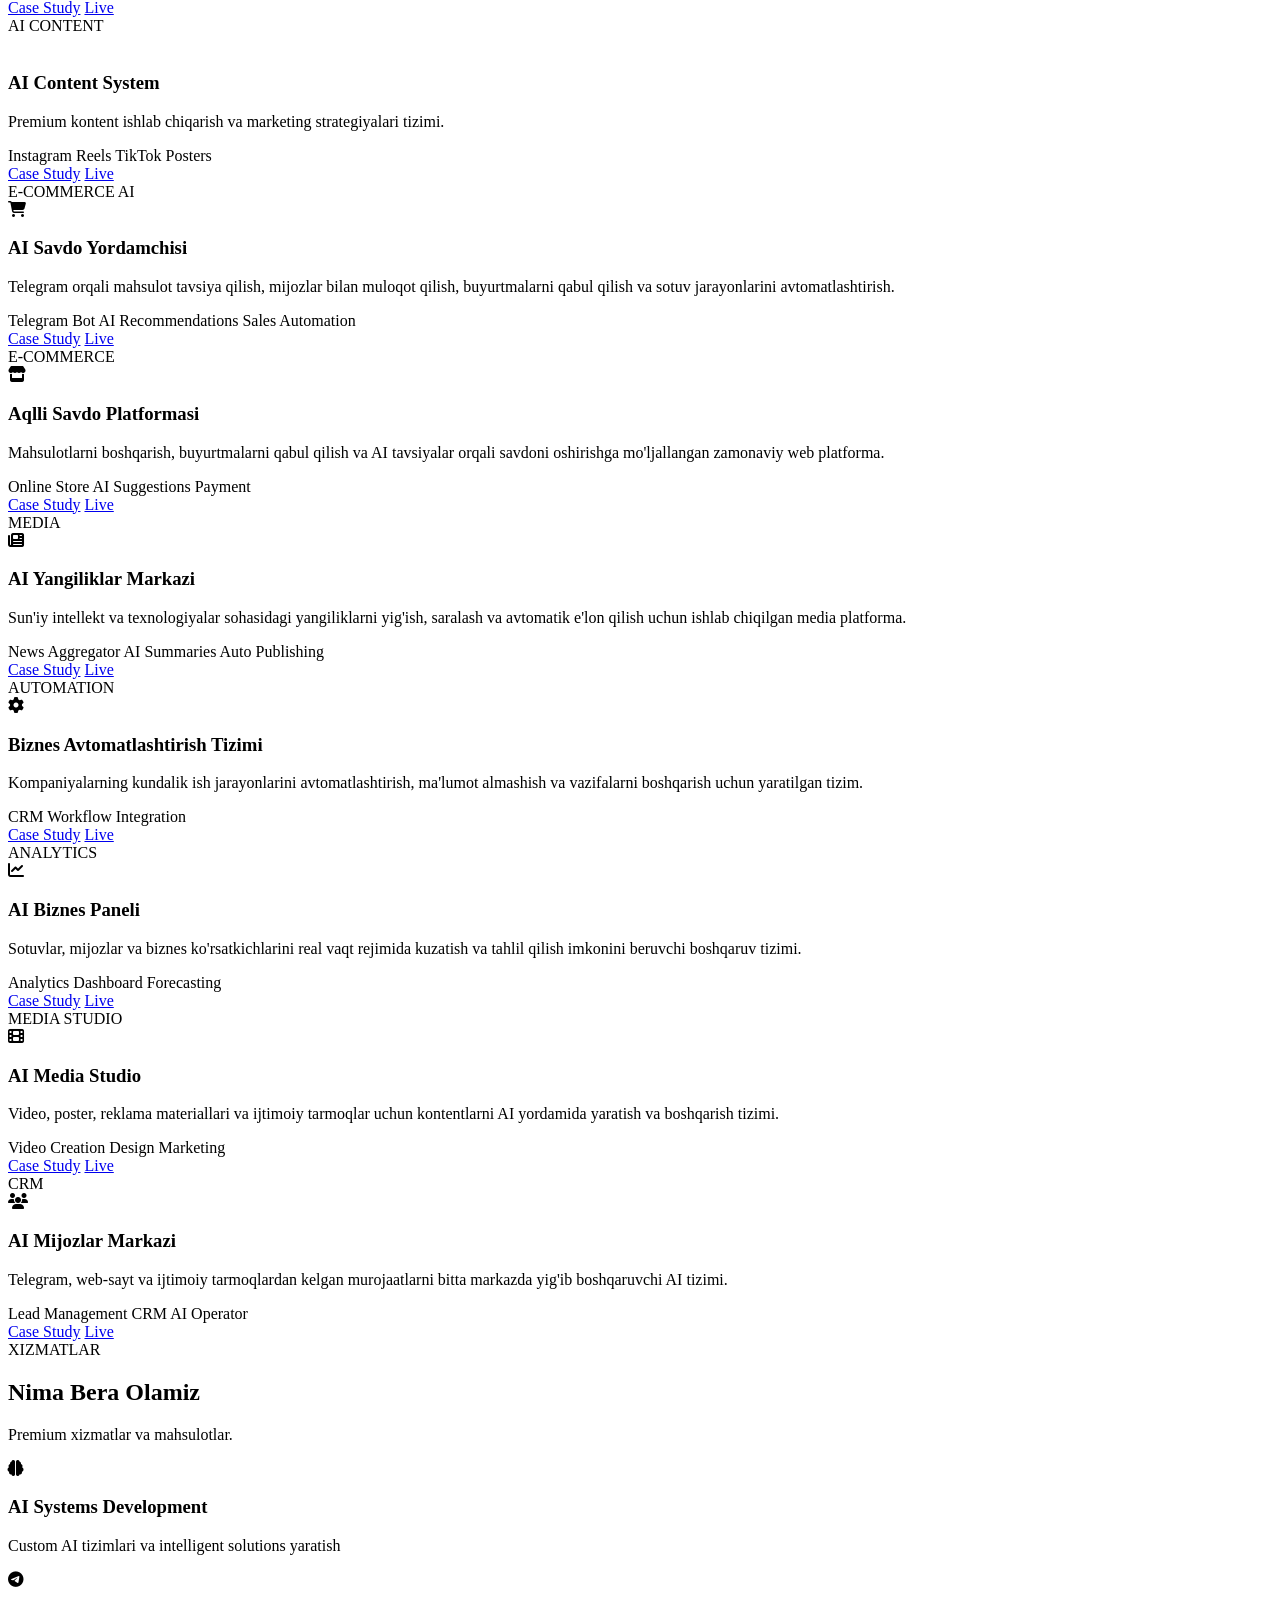
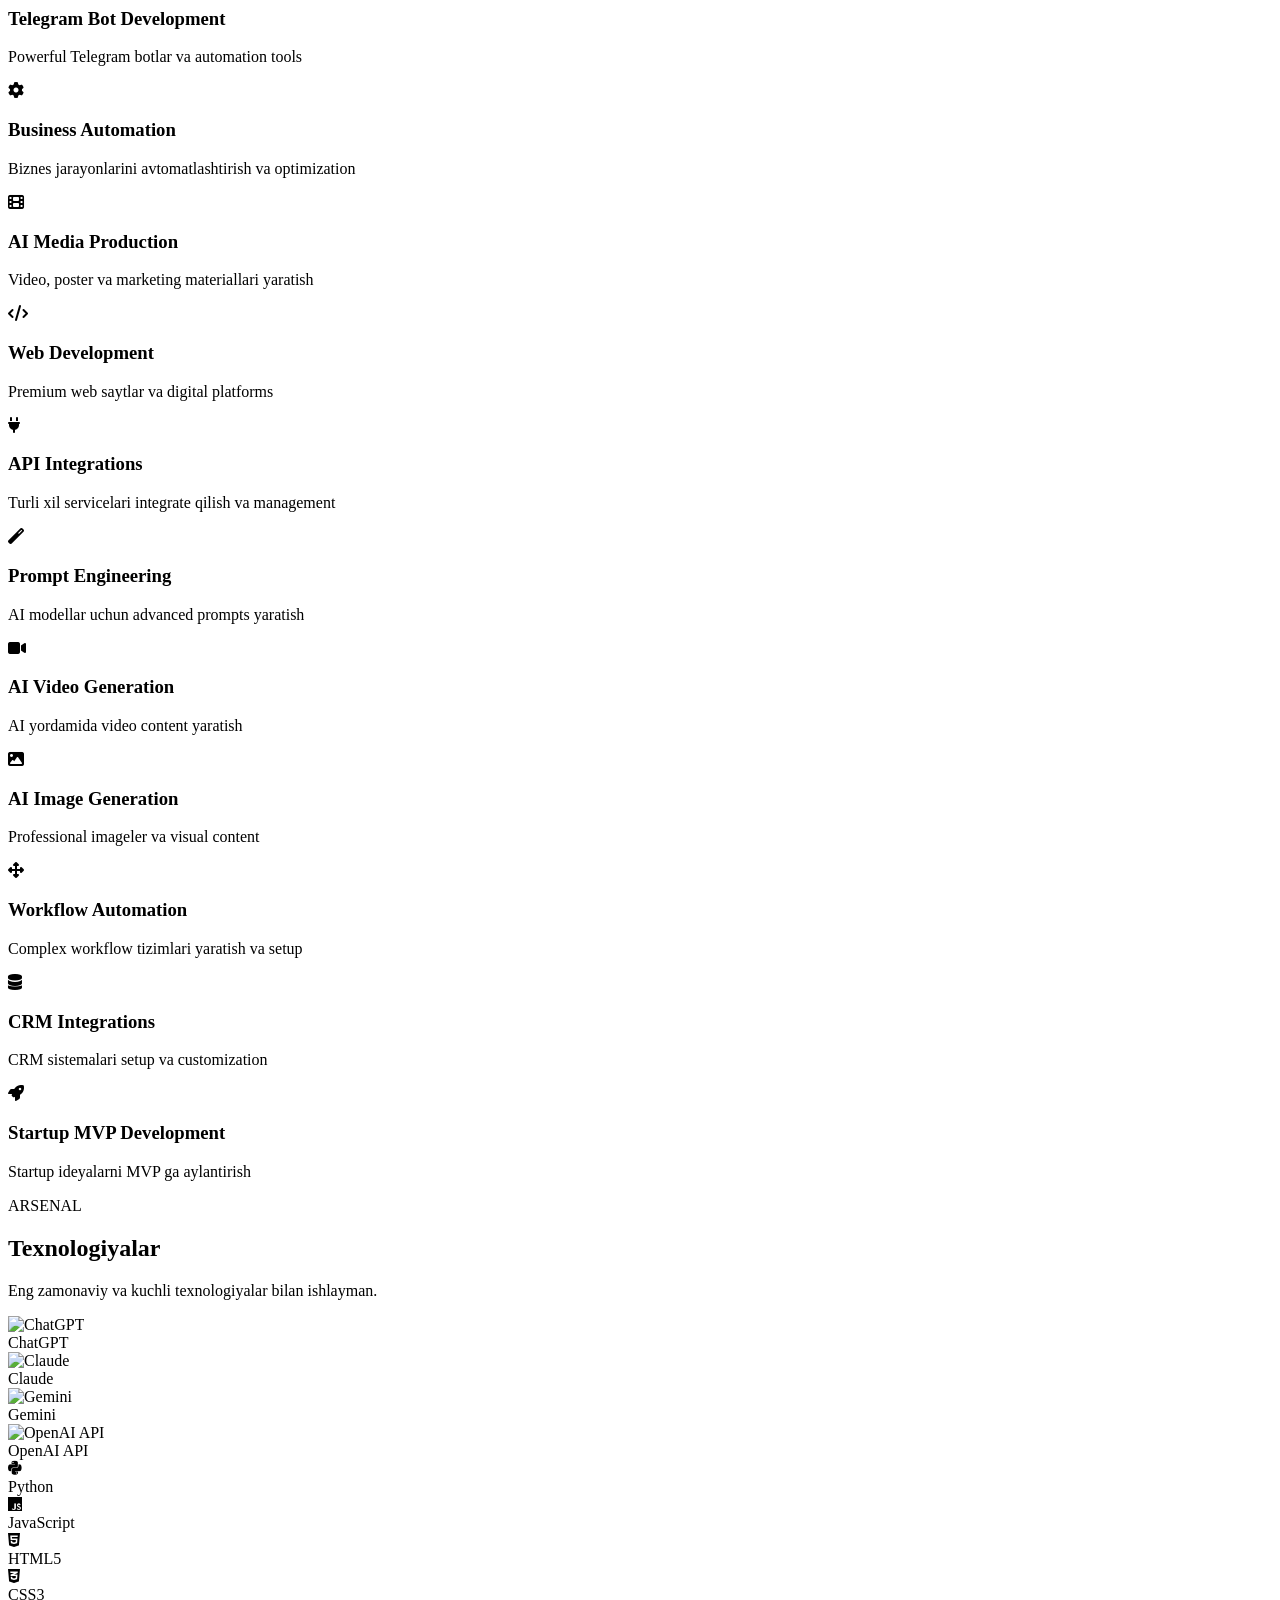
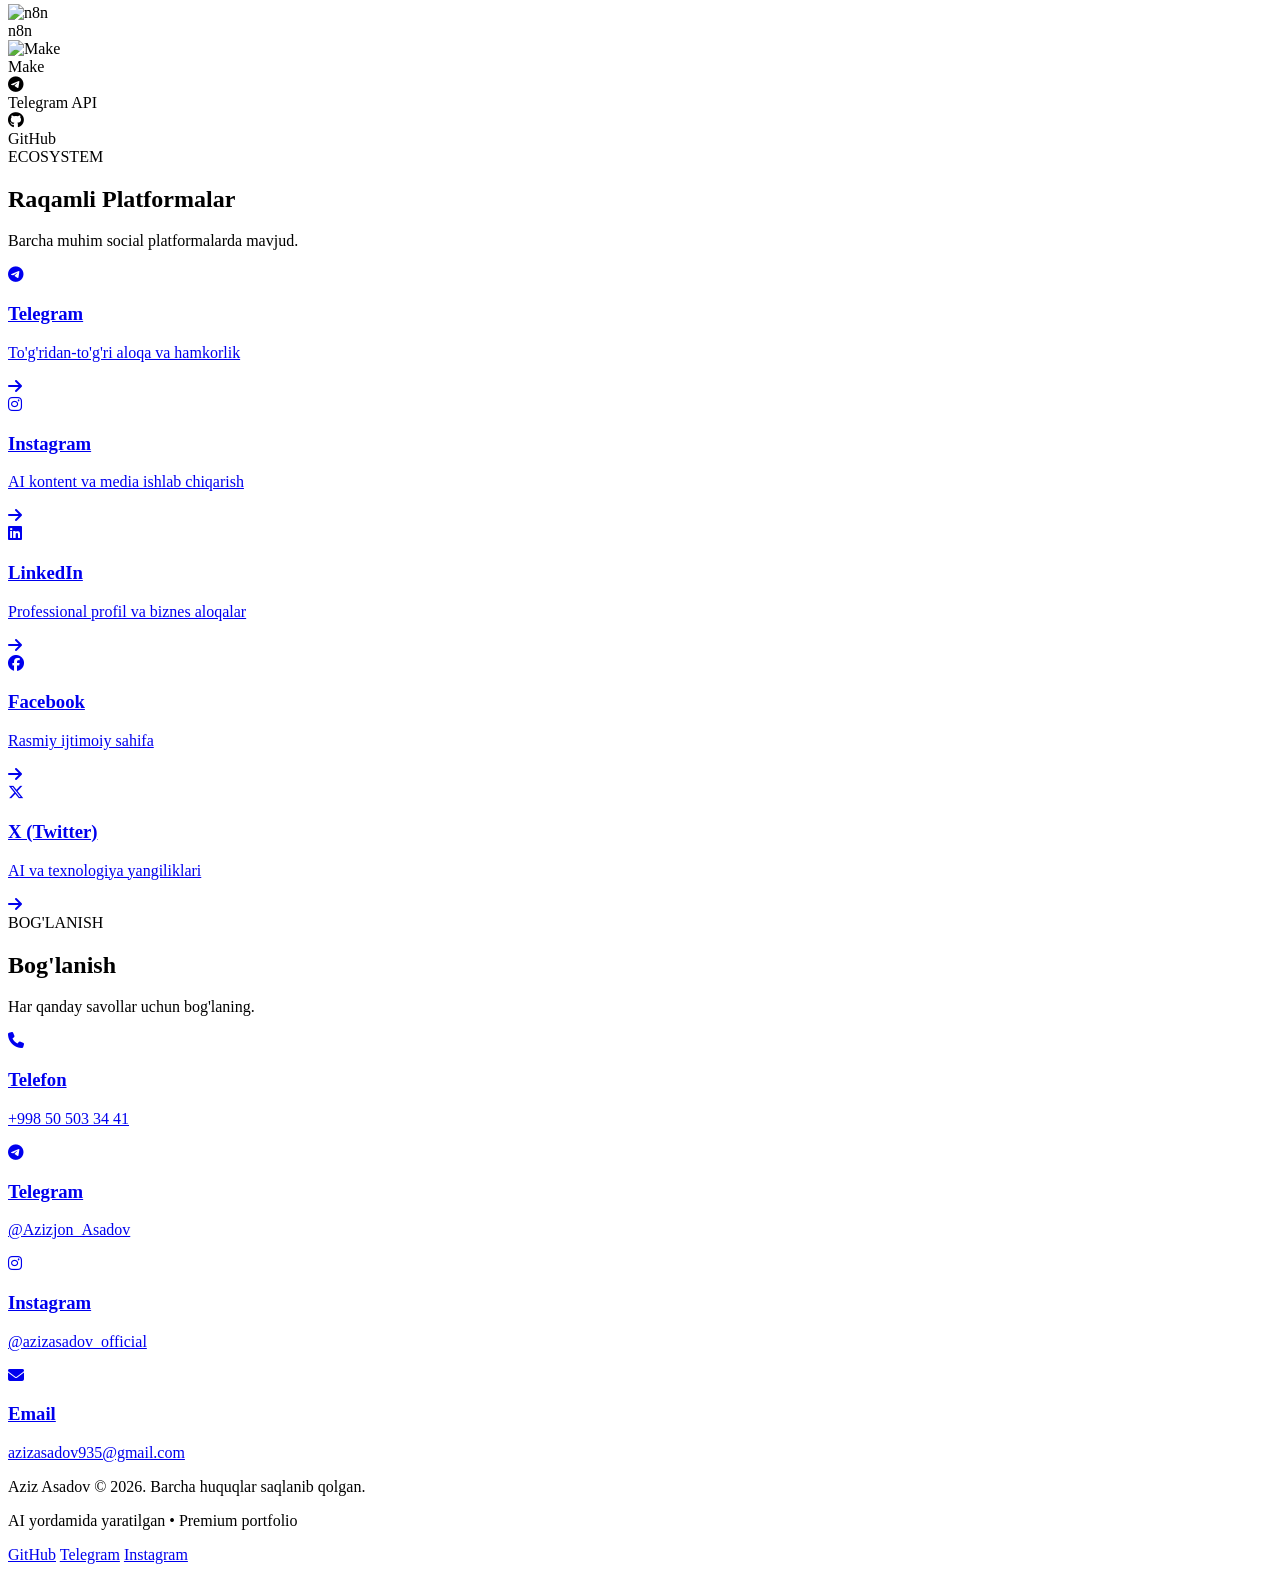
==== commit 3fb9c86a: "Update index (6).html" ====
--- a/index (6).html
+++ b/index (6).html
@@ -182,10 +182,10 @@
             <a href="#contact" class="btn btn-secondary">Bog'lanish</a>
           </div>
           <div class="hero-stats">
-            <div class="stat"><h3>20<span>+</span></h3><p>AI Loyihalar</p></div>
-            <div class="stat"><h3>200<span>+</span></h3><p>Kontentlar</p></div>
-            <div class="stat"><h3>10<span>+</span></h3><p>Hamkorlar</p></div>
-            <div class="stat"><h3>15<span>+</span></h3><p>Web Saytlar</p></div>
+            <div class="stat"><h3>20+<span>+</span></h3><p>AI Loyihalar</p></div>
+            <div class="stat"><h3>200+<span>+</span></h3><p>Kontentlar</p></div>
+            <div class="stat"><h3>10+<span>+</span></h3><p>Hamkorlar</p></div>
+            <div class="stat"><h3>30+<span>+</span></h3><p>Web Saytlar</p></div>
             <div class="stat"><h3>24<span>/7</span></h3><p>Innovatsiya</p></div>
           </div>
         </div>
@@ -219,7 +219,7 @@
     <div class="container">
       <div class="section-header">
         <span class="section-label">BIO</span>
-        <h2 class="section-title">Men Haqimda</h2>
+        <h2 class="section-title">Men haqimda</h2>
         <p class="section-subtitle">Men Asadov Aziz Alisherovich. Sun'iy intellekt, avtomatlashtirish va raqamli mahsulotlar yaratish yo'nalishida faoliyat yuritaman.</p>
       </div>
       <div class="about-grid">
@@ -263,16 +263,20 @@
     <div class="container">
       <div class="achievement-grid">
         <div class="achievement-card">
-          <h3>20<span>+</span></h3>
+          <h3>20+<span>+</span></h3>
           <p>AI Loyihalar</p>
         </div>
         <div class="achievement-card">
-          <h3>200<span>+</span></h3>
+          <h3>200+<span>+</span></h3>
           <p>Yaratilgan Kontentlar</p>
         </div>
         <div class="achievement-card">
-          <h3>10<span>+</span></h3>
+          <h3>10+<span>+</span></h3>
           <p>Hamkorlar</p>
+        </div>
+        <div class="achievement-card">
+          <h3>30+<span>+</span></h3>
+          <p>web saytlar va botlar</p>
         </div>
         <div class="achievement-card">
           <h3>24<span>/7</span></h3>
